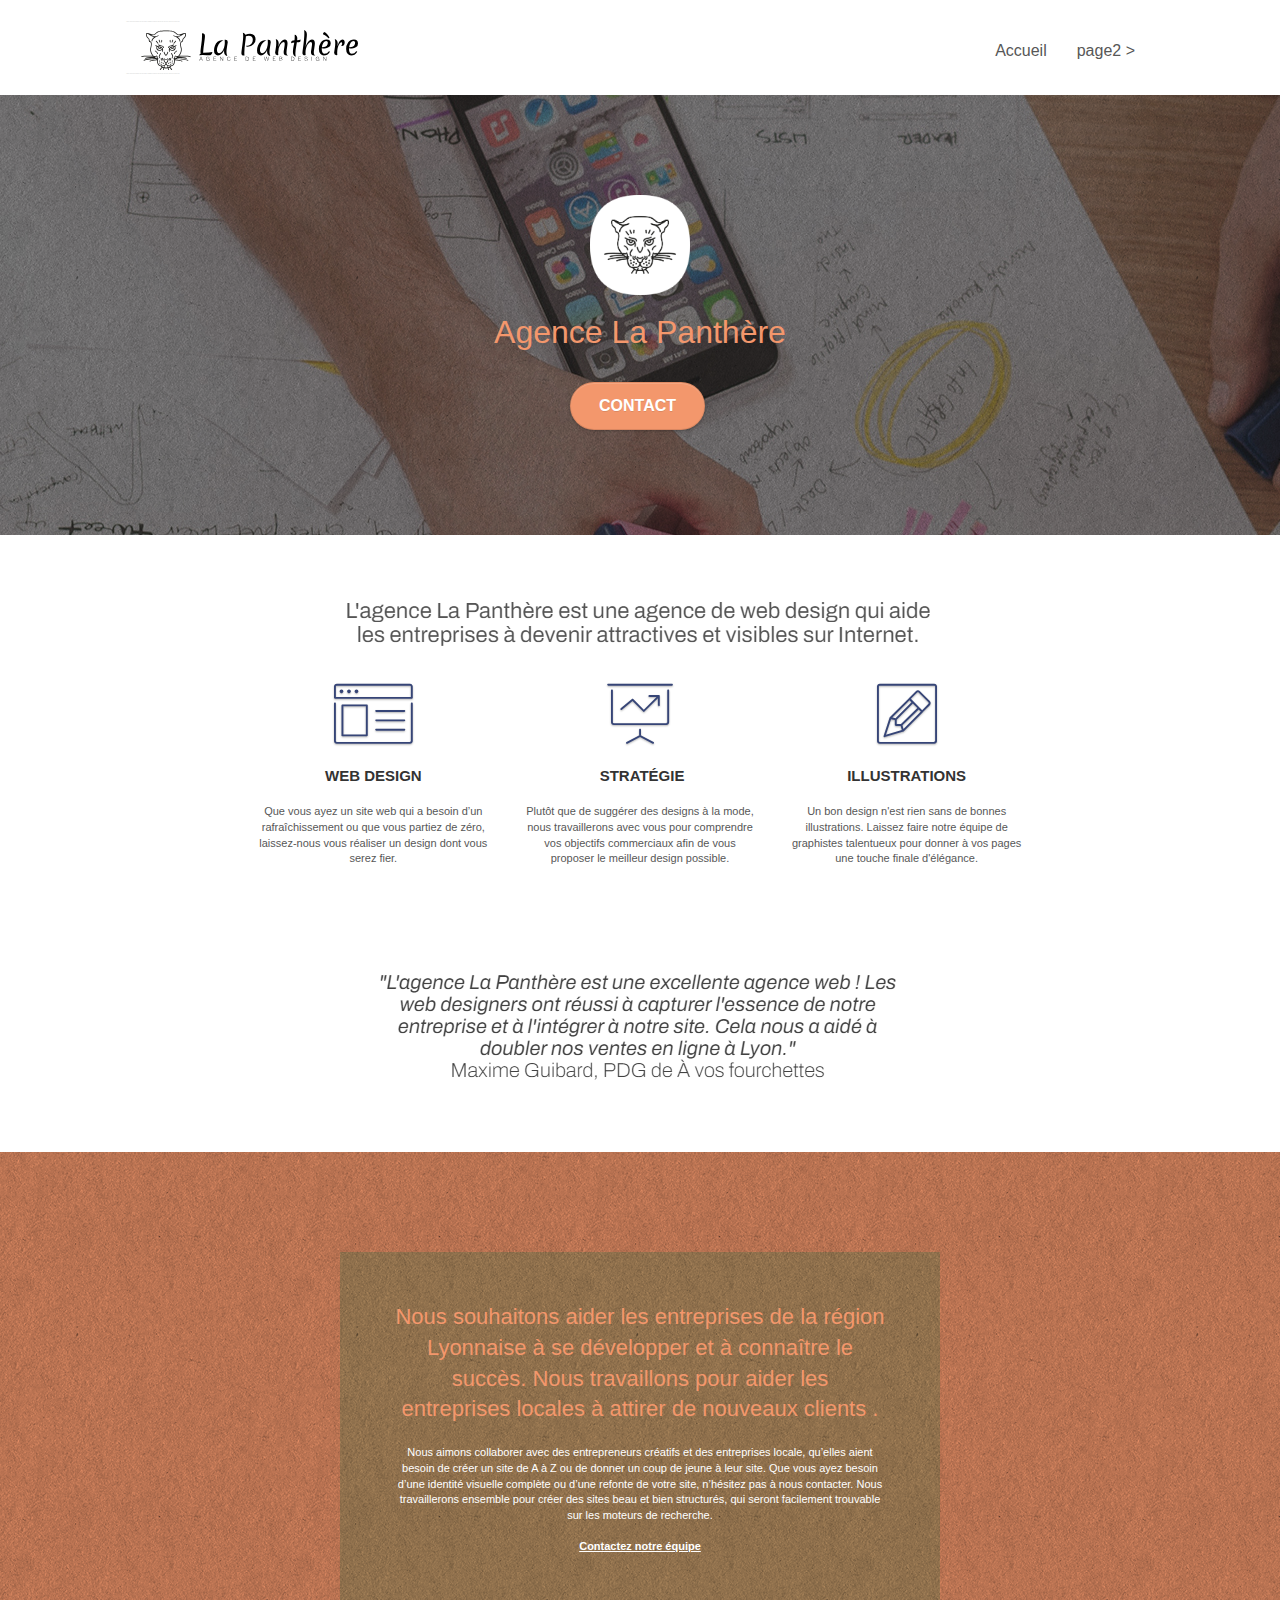
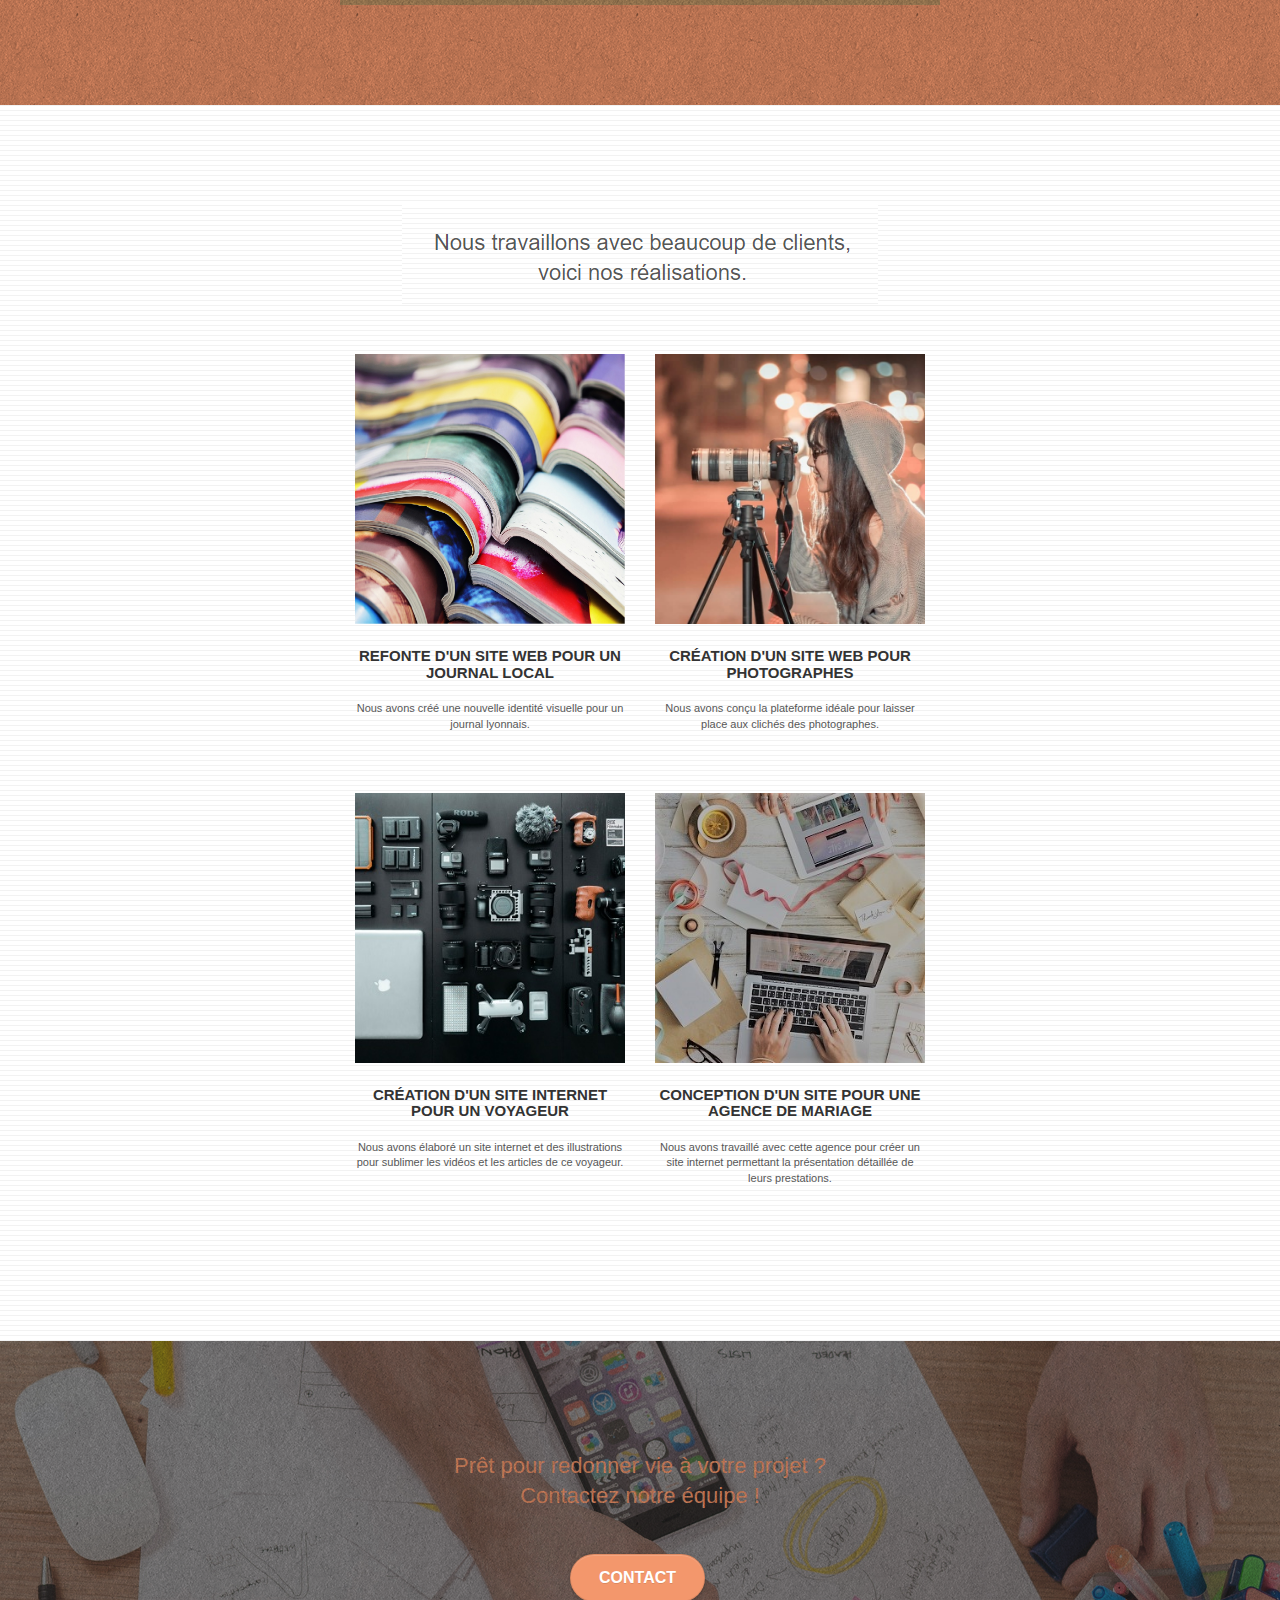
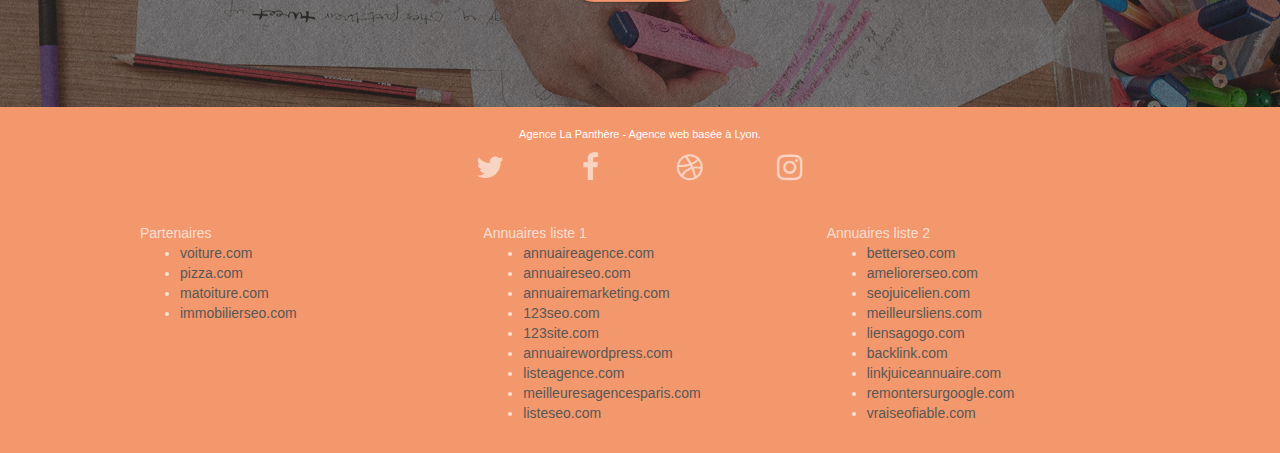
==== index.html @ 620fded5 "added bootstrap linker address map" ====
<!DOCTYPE html>
<html lang="Default">
<head>
    <meta charset="utf-8">
    <meta name="keywords" content="seo, google, site web, site internet, agence design paris, agence design, agence design,agence design,agence design,agence design,agence design,agence design,agence design,agence design">
    <meta name="description" content="">
    <meta name="viewport" content="width=device-width, initial-scale=1.0, viewport-fit=cover">
    <link rel="shortcut icon" type="image/png" href="favicon.jpg">
    
	<link rel="stylesheet" type="text/css" href="./css/bootstrap.min.css">
	<link rel="stylesheet" type="text/css" href="style.css">
	<link rel="stylesheet" type="text/css" href="./css/font-awesome.css">
	<link rel="stylesheet" type="text/css" href="./css/et-line.css">
	
    
	<script src="./js/jquery-3.6.1.min.js"></script>
	<script src="./js/bootstrap.min.js"></script>
	<script src="./js/blocs.js"></script>
	<script src="./js/jquery.touchSwipe.js" defer></script>
	<script src="./js/gmaps.js"></script>

    <title>.</title>

    
<!-- Analytics -->
 
<!-- Analytics END -->
    
</head>
<body>
<!-- Principal conteneur -->
<div class="page-container">
    
<!-- bloc-0 -->
<div class="bloc bgc-white l-bloc " id="bloc-0">
	<div class="container bloc-sm">

		<nav class="navbar row">
			<div class="navbar-header">
				<div class="keywords" style="color:#cccccc;font-size:1px;">Agence web à paris, stratégie web, web design, illustrations, design de site web, site web, web, internet, site internet, site</div>
				<a class="navbar-brand" href="index.html"><img src="img/agence-la-panthere-monochrome.svg" alt="paris web design logo agence web meilleure agence" height="40" /></a>
				<div class="keywords" style="color:#cccccc;font-size:1px;">Agence web à paris, stratégie web, web design, illustrations, design de site web, site web, web, internet, site internet, site</div>
				<button id="nav-toggle" type="button" class="ui-navbar-toggle navbar-toggle" data-toggle="collapse" data-target=".navbar-1">
					<span class="sr-only">Toggle navigation</span><span class="icon-bar"></span><span class="icon-bar"></span><span class="icon-bar"></span>
				</button>
			</div>
			<div class="collapse navbar-collapse navbar-1 special-dropdown-nav">
				<ul class="site-navigation nav navbar-nav">
					<li>
						<a href="index.html">Accueil</a>
					</li>
					<li>
					</li>
					<li>
						<a href="page2.html">page2 &gt;</a>
					</li>
				</ul>
			</div>
		</nav>
	</div>
</div>
<!-- bloc-0 END -->

<!-- bloc-1-presentation -->
<div class="bloc bgc-dark-slate-blue bg-banniere d-bloc bg-t-edge bloc-bg-texture texture-paper b-parallax" id="bloc-1-hero">
	<div class="container bloc-lg">
		<div class="row tight-width-whitespace">
			<div class="col-sm-12">
				<img src="img/logo.png" class="center-block image-resize-mode" width="100" alt="Agence La Panthère, agence web paris, création logo paris" />
				<h1 class="text-center hero-bloc-text tc-white ">
					Agence La Panthère
				</h1>
				<div class="text-center">
					<a href="page2.html" class="btn btn-lg btn-clean btn-rd cta-hero btn-atomic-tangerine" id="cta-hero">Contact</a>
				</div>
			</div>
		</div>
	</div>
</div>
<!-- bloc-1-presentation END -->

<!-- bloc-2-services -->
<div class="bloc bgc-white l-bloc" id="bloc-2-services">
	<div class="container bloc-md">
		<div class="row">
			<div class="col-sm-12 text-center">
				<img alt="agence web, agence web paris, web design paris, stratégie web" src="img/title.png" />
			</div>
		</div>
		<div class="row voffset-lg med-width-whitespace">
			<div class="col-sm-4">
				<div class="text-center">
					<span class="et-icon-browser sm-shadow icon-dark-slate-blue icons icon-lg"></span>
				</div>
				<h3 class="mg-md text-center">
					Web design
				</h3>
				<p class="text-center ">
					Que vous ayez un site web qui a besoin d&rsquo;un rafraîchissement ou que vous partiez de zéro, laissez-nous vous réaliser un design dont vous serez fier.
				</p>
			</div>
			<div class="col-sm-4">
				<div class="text-center">
					<span class="et-icon-presentation sm-shadow icon-dark-slate-blue icons icon-lg"></span>
				</div>
				<h3 class="mg-md text-center">
					&nbsp;Stratégie
				</h3>
				<p class="text-center ">
					Plutôt que de suggérer des designs à la mode, nous travaillerons avec vous pour comprendre vos objectifs commerciaux afin de vous proposer le meilleur design possible.<br>
				</p>
			</div>
			<div class="col-sm-4">
				<div class="text-center">
					<span class="et-icon-edit sm-shadow icon-dark-slate-blue icons icon-lg"></span>
				</div>
				<h3 class="mg-md text-center">
					Illustrations
				</h3>
				<p class="text-center ">
					Un bon design n'est rien sans de bonnes illustrations. Laissez faire notre équipe de graphistes talentueux pour donner à vos pages une touche finale d'élégance.
				</p>
			</div>
		</div>
		<div class="row voffset-lg voffset">
			<div class="col-xs-12 col-md-8 col-md-offset-2 text-center">
				<img alt="agence web, agence web paris, web design paris, stratégie web" src="img/citation.png" />

			</div>
		</div>
	</div>
</div>
<!-- bloc-2-services END -->

<!-- bloc-3-what-i-do -->
<div class="bloc tc-white bgc-atomic-tangerine bg-presentation d-bloc bloc-bg-texture texture-paper b-parallax" id="bloc-3-what-i-do">
	<div class="container bloc-lg">
		<div class="row tight-width-whitespace black-background">
			<div class="col-sm-12">
				<h2 class="mg-md text-center tc-white">
					Nous souhaitons aider les entreprises de la région Lyonnaise à se développer et à connaître le succès. Nous travaillons pour aider les entreprises locales à attirer de nouveaux clients .<br>
				</h2>
				<p class="text-center white">
					Nous aimons collaborer avec des entrepreneurs créatifs et des entreprises locale, qu’elles aient besoin de créer un site de A à Z ou de donner un coup de jeune à leur site. Que vous ayez besoin d’une identité visuelle complète ou d’une refonte de votre site, n’hésitez pas à nous contacter. Nous travaillerons ensemble pour créer des sites beau et bien structurés, qui seront facilement trouvable sur les moteurs de recherche. <br><br><a class="ltc-white bold-link" href="page2.html">Contactez notre équipe</a><br>
				</p>
			</div>
		</div>
	</div>
</div>
<!-- bloc-3-what-i-do END -->

<!-- bloc-4-portfolio -->
<div class="bloc bgc-white bg-lines-h2-bg bg-repeat l-bloc" id="bloc-4-portfolio">
	<div class="container bloc-lg">
		<div class="row">
			<div class="col-sm-12 text-center">
				<img alt="agence web, agence web paris, web design paris, stratégie web" src="img/title2.png" />
			</div>
		</div>
		<div class="row tight-width-whitespace portfolio-row">
			<div class="col-sm-6">
				<a href="#" data-lightbox="img/1.jpg" data-gallery-id="gallery-1" data-caption="Refonte d'un site web pour un journal local" data-frame="snapshot-lb"><img src="img/1.jpg" alt="paris web design logo agence web meilleure agence et refonte site web journal" class="img-responsive portfolio-thumb" /></a>
				<h3 class="mg-md text-center">
					Refonte d'un site web pour un journal local
				</h3>
				<p class="text-center">
					Nous avons créé une nouvelle identité visuelle pour un journal lyonnais.
				</p>
			</div>
			<div class="col-sm-6">
				<a href="#" data-lightbox="img/2.jpg" data-gallery-id="gallery-1" data-caption="Création d'un site web pour photographes" data-frame="snapshot-lb"><img src="img/2.jpg" class="img-responsive portfolio-thumb" alt="paris web design logo agence web meilleure agence, Création d'un site web pour photographes" /></a>
				<h3 class="mg-md text-center">
					Création d'un site web pour photographes
				</h3>
				<p class="text-center">
					Nous avons conçu la plateforme idéale pour laisser place aux clichés des photographes.
				</p>
			</div>
		</div>
		<div class="row tight-width-whitespace portfolio-row">
			<div class="col-sm-6">
				<a href="#" data-lightbox="img/3.bmp" data-gallery-id="gallery-1" data-caption="Création d'un site internet pour un voyageur" data-frame="snapshot-lb"><img src="img/3.bmp" class="img-responsive portfolio-thumb" alt="paris web design logo agence web meilleure agence, Création d'un site web pour voyageur"/></a>
				<h3 class="mg-md text-center">
					Création d'un site internet pour un voyageur
				</h3>
				<p class="text-center">
					Nous avons élaboré un site internet et des illustrations pour sublimer les vidéos et les articles de ce voyageur.
				</p>
			</div>
			<div class="col-sm-6">
				<a href="#" data-lightbox="img/4.bmp" data-gallery-id="gallery-1" data-caption="Conception d'un site pour une agence de mariage" data-frame="snapshot-lb"><img src="img/4.bmp" class="img-responsive portfolio-thumb" alt="paris web design logo agence web meilleure agence, Création d'un site web pour agence de mariage" /></a>
				<h3 class="mg-md text-center">
					Conception d'un site pour une agence de mariage
				</h3>
				<p class="text-center">
					Nous avons travaillé avec cette agence pour créer un site internet permettant la présentation détaillée de leurs prestations.
				</p>
			</div>
		</div>
	</div>
</div>
<!-- bloc-4-portfolio END -->

<!-- bloc-5-cta -->
<div class="bloc bgc-dark-slate-blue bg-banniere d-bloc bloc-bg-texture texture-paper" id="bloc-5-cta">
	<div class="container bloc-lg">
		<div class="row">
			<h2 class="mg-md text-center tc-white">
				Prêt pour redonner vie à votre projet ?<br>Contactez notre équipe !
			</h2>
			<div class="col-sm-12 text-center">
				<a href="page2.html" class="btn btn-atomic-tangerine btn-clean btn-rd btn-lg cta-hero">Contact</a>
			</div>
		</div>
	</div>
</div>
<!-- bloc-5-cta END -->

<!-- Footer - bloc-8 -->
<div class="bloc bgc-atomic-tangerine d-bloc" id="bloc-8">
	<div class="container bloc-sm">
		<div class="row">
			<div class="col-sm-12">
				<p class="text-center white">
					Agence La Panthère - Agence web basée à Lyon.<br>
				</p>
				<div class="row row-no-gutters social">
					<div class="col-sm-3">
						<div class="text-center">
							<a class="social" href="index.html"><span class="fa fa-twitter icon-md"></span></a>
						</div>
					</div>
					<div class="col-sm-3">
						<div class="text-center">
							<a class="social" href="index.html"><span class="fa fa-facebook icon-md"></span></a>
						</div>
					</div>
					<div class="col-sm-3">
						<div class="text-center">
							<a class="social" href="index.html"><span class="fa fa-dribbble icon-md"></span></a>
						</div>
					</div>
					<div class="col-sm-3">
						<div class="text-center">
							<a class="social" href="index.html"><span class="fa fa-instagram icon-md"></span></a>
						</div>
					</div>
					<div class="keywords" style="color:#F3976C;">Agence web à paris, stratégie web, web design, illustrations, design de site web, site web, web, internet, site internet, site</div>
				</div>
				<div class="row">
					<div class="col-sm-4">
						Partenaires
							<ul>
								<li><a href="voiture.com">voiture.com</a></li>
								<li><a href="pizza.com">pizza.com</a></li>
								<li><a href="matoiture.com">matoiture.com</a></li>
								<li><a href="immobilierseo.com">immobilierseo.com</a></li>
							</ul>		
					</div>
					<div class="col-sm-4">
						Annuaires liste 1
						<ul>
							<li><a href="annuaireagence.com">annuaireagence.com</a></li>
							<li><a href="annuaireseo.com">annuaireseo.com</a></li>
							<li><a href="annuairemarketing.com">annuairemarketing.com</a></li>
							<li><a href="123seoture.com">123seo.com</a></li>
							<li><a href="123site.com">123site.com</a></li>
							<li><a href="annuairewordpress.com">annuairewordpress.com</a></li>
							<li><a href="listeagence.com">listeagence.com</a></li>
							<li><a href="meilleuresagencesparis.com">meilleuresagencesparis.com</a></li>
							<li><a href="listeseo.com">listeseo.com</a></li>
						</ul>
					</div>
					<div class="col-sm-4">
						Annuaires liste 2
						<ul>
							<li><a href="betterseo.com">betterseo.com</a></li>
							<li><a href="ameliorerseo.com">ameliorerseo.com</a></li>
							<li><a href="seojuicelien.com">seojuicelien.com</a></li>
							<li><a href="meilleursliens.com">meilleursliens.com</a></li>
							<li><a href="liensagogo.com">liensagogo.com</a></li>
							<li><a href="backlink.com">backlink.com</a></li>
							<li><a href="linkjuiceannuaire.com">linkjuiceannuaire.com</a></li>
							<li><a href="remontersurgoogle.com">remontersurgoogle.com</a></li>
							<li><a href="vraiseofiable.com">vraiseofiable.com</a></li>
						</ul>
					</div>
				</div>
			</div>
		</div>
	</div>
</div>
<!-- Footer - bloc-8 END -->

</div>
<!-- Principal conteneur END -->
    

</body>
</html>
---- style.css ----
body {
    margin: 0;
    padding: 0;
    background: #FFF;
    overflow-x: hidden;
    -webkit-font-smoothing: antialiased;
    -moz-osx-font-smoothing: grayscale;
}

a,
button {
    transition: all .3s ease-in-out;
    outline: none!important;
}

a:hover {
    text-decoration: none;
    cursor: pointer;
}

#page-loading-blocs-notifaction {
    position: fixed;
    top: 0;
    bottom: 0;
    width: 100%;
    z-index: 100000;
    background: #FFFFFF url("img/pageload-spinner.gif") no-repeat center center;
}

.bloc {
    width: 100%;
    clear: both;
    background: 50% 50% no-repeat;
    padding: 0 50px;
    -webkit-background-size: cover;
    -moz-background-size: cover;
    -o-background-size: cover;
    background-size: cover;
    position: relative;
}

.bloc .container {
    padding-left: 0;
    padding-right: 0;
}

.bloc-lg {
    padding: 100px 50px;
}

.bloc-md {
    padding: 50px;
}

.bloc-sm {
    padding: 20px 50px;
}

.bg-center,
.bg-l-edge,
.bg-r-edge,
.bg-t-edge,
.bg-b-edge,
.bg-tl-edge,
.bg-bl-edge,
.bg-tr-edge,
.bg-br-edge,
.bg-repeat {
    -webkit-background-size: auto!important;
    -moz-background-size: auto!important;
    -o-background-size: auto!important;
    background-size: auto!important;
}

.bg-repeat {
    background: repeat;
}

.bg-t-edge {
    background: top no-repeat;
}

.bloc-bg-texture::before {
    content: "";
    background-size: 2px 2px;
    position: absolute;
    top: 0;
    bottom: 0;
    left: 0;
    right: 0;
}

.texture-paper::before {
    background: url("img/texture-paper.png");
    background-size: 280px 280px;
}

.b-parallax {
    background-attachment: fixed;
}

.d-bloc {
    color: rgba(255, 255, 255, .7);
}

.d-bloc button:hover {
    color: rgba(255, 255, 255, .9);
}

.d-bloc .icon-round,
.d-bloc .icon-square,
.d-bloc .icon-rounded,
.d-bloc .icon-semi-rounded-a,
.d-bloc .icon-semi-rounded-b {
    border-color: rgba(255, 255, 255, .9);
}

.d-bloc .divider-h span {
    border-color: rgba(255, 255, 255, .2);
}

.d-bloc .a-btn,
.d-bloc .navbar a,
.d-bloc .navbar-brand,
.d-bloc a .icon-sm,
.d-bloc a .icon-md,
.d-bloc a .icon-lg,
.d-bloc a .icon-xl,
.d-bloc h1 a,
.d-bloc h2 a,
.d-bloc h3 a,
.d-bloc h4 a,
.d-bloc h5 a,
.d-bloc h6 a,
.d-bloc p a {
    color: rgba(255, 255, 255, .6);
}

.d-bloc .a-btn:hover,
.d-bloc .navbar a:hover,
.d-bloc .navbar-brand:hover,
.d-bloc a:hover .icon-sm,
.d-bloc a:hover .icon-md,
.d-bloc a:hover .icon-lg,
.d-bloc a:hover .icon-xl,
.d-bloc h1 a:hover,
.d-bloc h2 a:hover,
.d-bloc h3 a:hover,
.d-bloc h4 a:hover,
.d-bloc h5 a:hover,
.d-bloc h6 a:hover,
.d-bloc p a:hover {
    color: rgba(255, 255, 255, 1);
}

.d-bloc .navbar-toggle .icon-bar {
    background: rgba(255, 255, 255, 1);
}

.d-bloc .btn-wire,
.d-bloc .btn-wire:hover {
    color: rgba(255, 255, 255, 1);
    border-color: rgba(255, 255, 255, 1);
}

.d-bloc .panel {
    color: rgba(0, 0, 0, .5);
}

.d-bloc .panel button:hover {
    color: rgba(0, 0, 0, .7);
}

.d-bloc .panel icon {
    border-color: rgba(0, 0, 0, .7);
}

.d-bloc .panel .divider-h span {
    border-color: rgba(0, 0, 0, .1);
}

.d-bloc .panel .a-btn {
    color: rgba(0, 0, 0, .6);
}

.d-bloc .panel .a-btn:hover {
    color: rgba(0, 0, 0, 1);
}

.d-bloc .panel .btn-wire,
.d-bloc .panel .btn-wire:hover {
    color: rgba(0, 0, 0, .7);
    border-color: rgba(0, 0, 0, .3);
}

.d-bloc .panel,
.l-bloc {
    color: rgba(0, 0, 0, .5);
}

.d-bloc .panel button:hover,
.l-bloc button:hover {
    color: rgba(0, 0, 0, .7);
}

.l-bloc .icon-round,
.l-bloc .icon-square,
.l-bloc .icon-rounded,
.l-bloc .icon-semi-rounded-a,
.l-bloc .icon-semi-rounded-b {
    border-color: rgba(0, 0, 0, .7);
}

.d-bloc .panel .divider-h span,
.l-bloc .divider-h span {
    border-color: rgba(0, 0, 0, .1);
}

.d-bloc .panel .a-btn,
.l-bloc .a-btn,
.l-bloc .navbar a,
.l-bloc .navbar-brand,
.l-bloc a .icon-sm,
.l-bloc a .icon-md,
.l-bloc a .icon-lg,
.l-bloc a .icon-xl,
.l-bloc h1 a,
.l-bloc h2 a,
.l-bloc h3 a,
.l-bloc h4 a,
.l-bloc h5 a,
.l-bloc h6 a,
.l-bloc p a {
    color: rgba(0, 0, 0, .6);
}

.d-bloc .panel .a-btn:hover,
.l-bloc .a-btn:hover,
.l-bloc .navbar a:hover,
.l-bloc .navbar-brand:hover,
.l-bloc a:hover .icon-sm,
.l-bloc a:hover .icon-md,
.l-bloc a:hover .icon-lg,
.l-bloc a:hover .icon-xl,
.l-bloc h1 a:hover,
.l-bloc h2 a:hover,
.l-bloc h3 a:hover,
.l-bloc h4 a:hover,
.l-bloc h5 a:hover,
.l-bloc h6 a:hover,
.l-bloc p a:hover {
    color: rgba(0, 0, 0, 1);
}

.l-bloc .navbar-toggle .icon-bar {
    color: rgba(0, 0, 0, .6);
}

.d-bloc .panel .btn-wire,
.d-bloc .panel .btn-wire:hover,
.l-bloc .btn-wire,
.l-bloc .btn-wire:hover {
    color: rgba(0, 0, 0, .7);
    border-color: rgba(0, 0, 0, .3);
}

.voffset {
    margin-top: 30px;
}

.voffset-lg {
    margin-top: 80px;
}

.row-no-gutters {
    margin-right: 0;
    margin-left: 0;
}

.row.row-no-gutters > [class^="col-"],
.row.row-no-gutters > [class*=" col-"] {
    padding-right: 0;
    padding-left: 0;
}

#bloc-1-hero h1 {
    font-size: 32px;
}

.navbar {
    margin-bottom: 0;
    z-index: 1;
}

.navbar-brand {
    height: auto;
    padding: 3px 15px;
    font-size: 25px;
    font-weight: normal;
    font-weight: 600;
    line-height: 44px;
}

.navbar-brand img {
    max-height: 200px;
    margin: 0 5px 0 0;
    display: inline;
}

.navbar-brand img[src$=svg] {
    min-width: 100px;
}

.nav-center .navbar-brand img {
    margin: 0;
}

.navbar .nav {
    padding-top: 2px;
    margin-right: -16px;
    float: right;
    z-index: 1;
}

.nav > li {
    float: left;
    margin-top: 4px;
    font-size: 16px;
}

.navbar-nav .open .dropdown-menu > li > a {
    text-align: inherit;
}

.nav > li a:hover,
.nav > li a:focus {
    background: transparent;
}

.navbar-toggle {
    margin: 10px 10px 0 0;
    border: 0px;
}

.navbar-toggle:hover {
    background: transparent!important;
}

.navbar-toggle .icon-bar {
    background-color: rgba(0, 0, 0, .5);
    width: 26px;
}

.nav-invert .navbar .nav {
    float: left;
}

.nav-invert .navbar-header,
.nav-invert .navbar-brand {
    float: right;
    position: relative;
    z-index: 2;
}

@media (min-width: 768px) {
    .site-navigation {
        position: absolute;
        top: 50%;
        right: 20px;
        transform: translate(0, -50%);
        -webkit-transform: translateY(-50%);
    }
    .nav > li .dropdown-menu a,
    .nav > li .dropdown-menu a:hover {
        color: #484848;
    }
    .nav-invert .site-navigation {
        left: 0;
        right: 0;
    }
    .nav-center {
        text-align: center;
    }
    .nav-center .navbar-header {
        width: 100%;
    }
    .nav-center .navbar-header,
    .nav-center .navbar-brand,
    .nav-center .nav > li {
        float: none;
        display: inline-block;
    }
    .nav-center .site-navigation {
        position: relative;
        width: 100%;
        right: 0;
        margin-right: 0px;
        margin-top: 20px;
    }
    .nav-center.mini-nav .navbar-toggle {
        float: none;
        margin: 10px auto 0;
    }
}

.nav > li > .dropdown a {
    background: none!important;
    display: block;
    padding: 14px 15px;
}

nav .caret {
    margin: 0 5px;
}

.dropdown-menu .dropdown-menu {
    top: -8px;
    left: 100%;
}

.dropdown-menu .dropmenu-flow-right {
    top: 100%;
    left: 0;
    margin-left: -1px;
    border-top-left-radius: 0;
    border-top-right-radius: 0;
}

.dropdown-menu .dropdown span {
    border: 4px solid black;
    border-top-color: transparent;
    border-right-color: transparent;
    border-bottom-color: transparent;
    margin: 6px -5px 0 0!important;
    float: right;
}

.mg-md {
    margin-top: 10px;
    margin-bottom: 20px;
}

.mg-lg {
    margin-top: 10px;
    margin-bottom: 40px;
}

.btn {
    margin: 0 5px 5px 0;
}

.btn.pull-right {
    margin: 0 0 5px 5px;
}

.btn-d,
.btn-d:hover,
.btn-d:focus {
    color: #FFF;
    background: rgba(0, 0, 0, .3);
}

button {
    outline: none!important;
}

.btn-rd {
    border-radius: 40px;
}

.btn-clean {
    border: 1px solid rgba(0, 0, 0, .08);
    border-bottom-color: rgba(0, 0, 0, .1);
    text-shadow: 0 1px 0 rgba(0, 0, 1, .1);
    box-shadow: 0 1px 3px rgba(0, 0, 1, .25), inset 0 1px 0 0 rgba(255, 255, 255, .15);
}

.icon-md {
    font-size: 30px!important;
}

.icon-lg {
    font-size: 60px!important;
}

.sm-shadow {
    text-shadow: 0 1px 2px rgba(0, 0, 0, .3);
}

.panel-sq,
.panel-sq .panel-heading,
.panel-sq .panel-footer {
    border-radius: 0;
}

.panel-rd {
    border-radius: 30px;
}

.panel-rd .panel-heading {
    border-radius: 29px 29px 0 0;
}

.panel-rd .panel-footer {
    border-radius: 0 0 29px 29px;
}

.form-control {
    border-color: rgba(0, 0, 0, .1);
    box-shadow: none;
}

.scrollToTop {
    width: 40px;
    height: 40px;
    position: fixed;
    bottom: 20px;
    right: 20px;
    opacity: 0;
    z-index: 500;
    transition: all .3s ease-in-out;
}

.scrollToTop span {
    margin-top: 6px;
}

.showScrollTop {
    font-size: 14px;
    opacity: 1;
}

a[data-lightbox] {
    position: relative;
    display: block;
    text-align: center;
}

a[data-lightbox]:hover::before {
    content: "+";
    font-family: "HelveticaNeue-Light", "Helvetica Neue Light", "Helvetica Neue", Helvetica, Arial;
    font-size: 32px;
    width: 50px;
    height: 50px;
    margin-left: -25px;
    border-radius: 50%;
    background: rgba(0, 0, 0, .6);
    color: #FFF;
    font-weight: 100;
    z-index: 1;
    position: absolute;
    top: 50%;
    transform: translateY(-50%);
    -webkit-transform: translateY(-50%);
}

a[data-lightbox]:hover img {
    opacity: 0.6;
    -webkit-animation-fill-mode: none;
    animation-fill-mode: none;
}

#lightbox-modal {
    display: flex;
    align-items: center;
}

#lightbox-modal .modal-dialog {
    width: 90%;
    max-width: 900px;
    margin: 0 auto 0;
}

#lightbox-modal .modal-dialog img {
    max-height: 90vh;
    margin: 0 auto;
}

.lightbox-caption {
    padding: 20px;
    color: #FFF;
    background: rgba(0, 0, 0, .5);
    position: absolute;
    left: 15px;
    right: 15px;
    bottom: 5px;
}

.close-lightbox {
    color: #FFF;
    font-size: 30px;
    position: absolute;
    top: 20px;
    right: 20px;
    z-index: 20;
    background: rgba(0, 0, 0, .5);
    border: none;
    line-height: 30px;
    padding: 0 9px 5px;
    opacity: 0.3;
}

.close-lightbox:hover,
.next-lightbox:hover,
.prev-lightbox:hover {
    opacity: 1.0;
    color: #FFF;
}

.next-lightbox,
.prev-lightbox {
    font-size: 20px;
    color: rgba(255, 255, 255, .9);
    background: rgba(0, 0, 0, .5);
    transition: all .2s ease-in-out;
    position: absolute;
    top: 45%;
    z-index: 1;
    opacity: 0.4;
}

.next-lightbox {
    padding: 6px 8px 1px 13px;
    right: 25px;
}

.prev-lightbox {
    padding: 6px 13px 1px 10px;
    left: 25px;
}

.snapshot-lb .modal-body {
    padding-bottom: 45px;
}

.snapshot-lb .lightbox-caption {
    padding: 0;
    color: rgba(0, 0, 0, .5);
    background: none;
}

h1,
h2,
h3,
h4,
h5,
h6,
p,
label,
.btn,
a {
    font-family: "helvetica";
    font-weight: 400;
    color: #575757!important;
}

.container {
    max-width: 1000px;
}

.hero-bloc-text {
    font-size: 38px;
}

.hero-bloc-text-sub {
    font-size: 36px;
}

.statement-bloc-text {
    line-height: 26px;
    font-style: italic;
    font-size: 20px;
    text-align: center;
    font-weight: lighter;
    max-width: 520px;
    margin: auto auto auto auto;
}

p {
    font-size: 11px;
}

.tight-width-whitespace {
    max-width: 600px;
    margin: auto auto auto auto;
}

.h1 {
    font-size: 20px;
    font-family: "Open Sans";
}

.cta-hero {
    margin-top: 22px;
    color: #FFFFFF!important;
    text-transform: uppercase;
    padding: 12px 28px 12px 28px;
    font-size: 16px;
    font-weight: 700;
}

.social {
    max-width: 400px;
    margin: auto auto auto auto;
}

h2 {
    font-size: 22px;
    line-height: 1.4em;
}

h3 {
    font-size: 15px;
    text-transform: uppercase;
    font-weight: 700;
    color: #333333!important;
}

.med-width-whitespace {
    max-width: 800px;
    margin: auto auto auto auto;
    box-shadow: 0px 0px 0px #000000;
}

h1 {
    color: #333333!important;
}

h4 {
    color: #333333!important;
}

.icons {
    margin-bottom: 14px;
    margin-top: 24px;
}

.white {
    color: #FFFFFF!important;
}

.portfolio-thumb {
    margin-bottom: 24px;
}

.portfolio-row {
    margin-bottom: 44px;
    margin-top: 50px;
}

.avatar {
    box-shadow: 0px 4px 9px rgba(0, 0, 0, 0.3);
}

.black-background {
    background-color: rgba(165, 147, 99, 0.7);
    padding: 40px 40px 40px 40px;
}

.bold-link {
    font-weight: 900;
    text-decoration: underline!important;
}

.bgc-white {
    background-color: #FFFFFF;
}

.bgc-dark-slate-blue {
    background-color: #364577;
}

.bgc-atomic-tangerine {
    background-color: #F3976C;
}

.tc-white {
    color: #F3976C!important;
}

.btn-atomic-tangerine {
    background: #F3976C;
    color: #FFFFFF!important;
}

.btn-atomic-tangerine:hover {
    background: #c27956!important;
    color: #FFFFFF!important;
}

.ltc-white {
    color: #FFFFFF!important;
}

.ltc-white:hover {
    color: #cccccc!important;
}

.ltc-atomic-tangerine {
    color: #F3976C!important;
}

.ltc-atomic-tangerine:hover {
    color: #c27956!important;
}

.icon-dark-slate-blue {
    color: #364577!important;
    border-color: #364577!important;
}

.bg-dots-bg {
    background-image: url("img/dots-bg.png");
}

.bg-lines-h2-bg {
    background-image: url("img/lines-h2-bg.png");
}

.bg-banniere {
    background-image: url("img/agence-la-panthere.jpg");
}

.bg-presentation {
    background-image: url("img/image-de-presentation.bmp");
}

@media (max-width: 1024px) {
    .bloc {
        padding-left: 20px;
        padding-right: 20px;
    }
    .bloc.full-width-bloc,
    .bloc-tile-2.full-width-bloc .container,
    .bloc-tile-3.full-width-bloc .container,
    .bloc-tile-4.full-width-bloc .container {
        padding-left: 0;
        padding-right: 0;
    }
}

@media (max-width: 992px) and (min-width: 768px) {
    .navbar .nav {
        max-width: 80%
    }
    .nav-center.navbar .nav {
        max-width: 100%
    }
}

@media only screen and (min-device-width: 768px) and (max-device-width: 1024px) and (orientation: landscape) {
    .b-parallax {
        background-attachment: scroll;
    }
}

@media only screen and (min-device-width: 1024px) and (max-device-width: 1366px) and (-webkit-min-device-pixel-ratio: 1.5) {
    .b-parallax {
        background-attachment: scroll;
    }
}

@media (max-width: 991px) {
    .container {
        width: 100%;
    }
    .b-parallax {
        background-attachment: scroll;
    }
    .page-container,
    #hero-bloc {
        overflow-x: hidden;
        position: relative;
    }
    .bloc {
        padding-left: constant(safe-area-inset-left);
        padding-right: constant(safe-area-inset-right);
    }
    .bloc-group,
    .bloc-group .bloc {
        display: block;
        width: 100%;
    }
    .bloc-fill-screen .fill-bloc-top-edge,
    .bloc-fill-screen .fill-bloc-bottom-edge {
        padding: 0 20px;
        padding-left: constant(safe-area-inset-left);
        padding-right: constant(safe-area-inset-right);
    }
}

@media (max-width: 767px) {
    .page-container {
        overflow-x: hidden;
        position: relative;
    }
    h1,
    h2,
    h3,
    h4,
    h5,
    h6,
    p,
    #disqus_thread {
        padding-left: 10px!important;
        padding-right: 10px!important;
    }
    .b-parallax {
        background-attachment: scroll;
    }
    .navbar .nav {
        padding-top: 0;
        border-top: 1px solid rgba(0, 0, 0, .2);
        float: none!important;
    }
    .navbar.row {
        margin-left: 0;
        margin-right: 0;
    }
    .site-navigation {
        position: inherit;
        transform: none;
        -webkit-transform: none;
        -ms-transform: none;
    }
    .nav > li {
        margin-top: 0;
        border-bottom: 1px solid rgba(0, 0, 0, .1);
        background: rgba(0, 0, 0, .05);
        text-align: left;
        padding-left: 15px;
        width: 100%;
    }
    .nav > li:hover {
        background: rgba(0, 0, 0, .08);
    }
    .dropdown .dropdown a .caret {
        float: none;
        margin: 5px 0 0 10px!important;
        border: 4px solid black;
        border-bottom-color: transparent;
        border-right-color: transparent;
        border-left-color: transparent;
    }
    #hero-bloc .navbar .nav {
        background: rgba(0, 0, 0, .8);
    }
    #hero-bloc .navbar .nav a {
        color: rgba(255, 255, 255, .6);
    }
    .hero {
        padding: 50px 0;
    }
    .hero-nav {
        left: -1px;
        right: -1px;
    }
    .navbar-collapse {
        padding: 0;
        overflow-x: hidden;
        -webkit-box-shadow: none;
        box-shadow: none;
    }
    .navbar-brand img {
        max-height: 40px;
        width: auto;
    }
    .nav-invert .navbar-header {
        float: none;
        width: 100%;
    }
    .nav-invert .navbar-toggle {
        float: left;
        margin-left: 10px;
    }
    .bloc {
        padding-left: 0;
        padding-right: 0;
    }
    .bloc-xxl,
    .bloc-xl,
    .bloc-lg {
        padding: 40px 0;
    }
    .bloc-sm,
    .bloc-md {
        padding-left: 0;
        padding-right: 0;
    }
    .bloc-tile-2 .container,
    .bloc-tile-3 .container,
    .bloc-tile-4 .container,
    .bloc-fill-screen .fill-bloc-top-edge,
    .bloc-fill-screen .fill-bloc-bottom-edge {
        padding-left: 0;
        padding-right: 0;
    }
    .a-block {
        padding: 0 10px;
    }
    .btn-dwn {
        display: none;
    }
    .voffset {
        margin-top: 5px;
    }
    .voffset-md {
        margin-top: 20px;
    }
    .voffset-lg {
        margin-top: 30px;
    }
    form {
        padding: 5px;
    }
    .close-lightbox {
        display: inline-block;
    }
    .blocsapp-device-iphone5 {
        background-size: 216px 425px;
        padding-top: 60px;
        width: 216px;
        height: 425px;
    }
    .blocsapp-device-iphone5 img {
        width: 180px;
        height: 320px;
    }
}

@media (max-width: 400px) {
    .bloc {
        padding-left: 0;
        padding-right: 0;
    }
}

@media (max-width: 767px) {
    .bloc-mob-center-text {
        text-align: center;
    }
}
---- css/et-line.css ----
@font-face {
    font-family: et-line;
    src: url(../fonts/et-line.eot);
    src: url(../fonts/et-line.eot?#iefix) format('embedded-opentype'), url(../fonts/et-line.woff) format('woff'), url(../fonts/et-line.ttf) format('truetype'), url(../fonts/et-line.svg#et-line) format('svg');
    font-weight: 400;
    font-style: normal
}

.et-icon-adjustments,
.et-icon-alarmclock,
.et-icon-anchor,
.et-icon-aperture,
.et-icon-attachment,
.et-icon-bargraph,
.et-icon-basket,
.et-icon-beaker,
.et-icon-bike,
.et-icon-book-open,
.et-icon-briefcase,
.et-icon-browser,
.et-icon-calendar,
.et-icon-camera,
.et-icon-caution,
.et-icon-chat,
.et-icon-circle-compass,
.et-icon-clipboard,
.et-icon-clock,
.et-icon-cloud,
.et-icon-compass,
.et-icon-desktop,
.et-icon-dial,
.et-icon-document,
.et-icon-documents,
.et-icon-download,
.et-icon-dribbble,
.et-icon-edit,
.et-icon-envelope,
.et-icon-expand,
.et-icon-facebook,
.et-icon-flag,
.et-icon-focus,
.et-icon-gears,
.et-icon-genius,
.et-icon-gift,
.et-icon-global,
.et-icon-globe,
.et-icon-googleplus,
.et-icon-grid,
.et-icon-happy,
.et-icon-hazardous,
.et-icon-heart,
.et-icon-hotairballoon,
.et-icon-hourglass,
.et-icon-key,
.et-icon-laptop,
.et-icon-layers,
.et-icon-lifesaver,
.et-icon-lightbulb,
.et-icon-linegraph,
.et-icon-linkedin,
.et-icon-lock,
.et-icon-magnifying-glass,
.et-icon-map,
.et-icon-map-pin,
.et-icon-megaphone,
.et-icon-mic,
.et-icon-mobile,
.et-icon-newspaper,
.et-icon-notebook,
.et-icon-paintbrush,
.et-icon-paperclip,
.et-icon-pencil,
.et-icon-phone,
.et-icon-picture,
.et-icon-pictures,
.et-icon-piechart,
.et-icon-presentation,
.et-icon-pricetags,
.et-icon-printer,
.et-icon-profile-female,
.et-icon-profile-male,
.et-icon-puzzle,
.et-icon-quote,
.et-icon-recycle,
.et-icon-refresh,
.et-icon-ribbon,
.et-icon-rss,
.et-icon-sad,
.et-icon-scissors,
.et-icon-scope,
.et-icon-search,
.et-icon-shield,
.et-icon-speedometer,
.et-icon-strategy,
.et-icon-streetsign,
.et-icon-tablet,
.et-icon-target,
.et-icon-telescope,
.et-icon-toolbox,
.et-icon-tools,
.et-icon-tools-2,
.et-icon-trophy,
.et-icon-tumblr,
.et-icon-twitter,
.et-icon-upload,
.et-icon-video,
.et-icon-wallet,
.et-icon-wine {
    font-family: et-line;
    speak: none;
    font-style: normal;
    font-weight: 400;
    font-variant: normal;
    text-transform: none;
    line-height: 1;
    -webkit-font-smoothing: antialiased;
    -moz-osx-font-smoothing: grayscale;
    display: inline-block
}

.et-icon-mobile:before {
    content: "\e000"
}

.et-icon-laptop:before {
    content: "\e001"
}

.et-icon-desktop:before {
    content: "\e002"
}

.et-icon-tablet:before {
    content: "\e003"
}

.et-icon-phone:before {
    content: "\e004"
}

.et-icon-document:before {
    content: "\e005"
}

.et-icon-documents:before {
    content: "\e006"
}

.et-icon-search:before {
    content: "\e007"
}

.et-icon-clipboard:before {
    content: "\e008"
}

.et-icon-newspaper:before {
    content: "\e009"
}

.et-icon-notebook:before {
    content: "\e00a"
}

.et-icon-book-open:before {
    content: "\e00b"
}

.et-icon-browser:before {
    content: "\e00c"
}

.et-icon-calendar:before {
    content: "\e00d"
}

.et-icon-presentation:before {
    content: "\e00e"
}

.et-icon-picture:before {
    content: "\e00f"
}

.et-icon-pictures:before {
    content: "\e010"
}

.et-icon-video:before {
    content: "\e011"
}

.et-icon-camera:before {
    content: "\e012"
}

.et-icon-printer:before {
    content: "\e013"
}

.et-icon-toolbox:before {
    content: "\e014"
}

.et-icon-briefcase:before {
    content: "\e015"
}

.et-icon-wallet:before {
    content: "\e016"
}

.et-icon-gift:before {
    content: "\e017"
}

.et-icon-bargraph:before {
    content: "\e018"
}

.et-icon-grid:before {
    content: "\e019"
}

.et-icon-expand:before {
    content: "\e01a"
}

.et-icon-focus:before {
    content: "\e01b"
}

.et-icon-edit:before {
    content: "\e01c"
}

.et-icon-adjustments:before {
    content: "\e01d"
}

.et-icon-ribbon:before {
    content: "\e01e"
}

.et-icon-hourglass:before {
    content: "\e01f"
}

.et-icon-lock:before {
    content: "\e020"
}

.et-icon-megaphone:before {
    content: "\e021"
}

.et-icon-shield:before {
    content: "\e022"
}

.et-icon-trophy:before {
    content: "\e023"
}

.et-icon-flag:before {
    content: "\e024"
}

.et-icon-map:before {
    content: "\e025"
}

.et-icon-puzzle:before {
    content: "\e026"
}

.et-icon-basket:before {
    content: "\e027"
}

.et-icon-envelope:before {
    content: "\e028"
}

.et-icon-streetsign:before {
    content: "\e029"
}

.et-icon-telescope:before {
    content: "\e02a"
}

.et-icon-gears:before {
    content: "\e02b"
}

.et-icon-key:before {
    content: "\e02c"
}

.et-icon-paperclip:before {
    content: "\e02d"
}

.et-icon-attachment:before {
    content: "\e02e"
}

.et-icon-pricetags:before {
    content: "\e02f"
}

.et-icon-lightbulb:before {
    content: "\e030"
}

.et-icon-layers:before {
    content: "\e031"
}

.et-icon-pencil:before {
    content: "\e032"
}

.et-icon-tools:before {
    content: "\e033"
}

.et-icon-tools-2:before {
    content: "\e034"
}

.et-icon-scissors:before {
    content: "\e035"
}

.et-icon-paintbrush:before {
    content: "\e036"
}

.et-icon-magnifying-glass:before {
    content: "\e037"
}

.et-icon-circle-compass:before {
    content: "\e038"
}

.et-icon-linegraph:before {
    content: "\e039"
}

.et-icon-mic:before {
    content: "\e03a"
}

.et-icon-strategy:before {
    content: "\e03b"
}

.et-icon-beaker:before {
    content: "\e03c"
}

.et-icon-caution:before {
    content: "\e03d"
}

.et-icon-recycle:before {
    content: "\e03e"
}

.et-icon-anchor:before {
    content: "\e03f"
}

.et-icon-profile-male:before {
    content: "\e040"
}

.et-icon-profile-female:before {
    content: "\e041"
}

.et-icon-bike:before {
    content: "\e042"
}

.et-icon-wine:before {
    content: "\e043"
}

.et-icon-hotairballoon:before {
    content: "\e044"
}

.et-icon-globe:before {
    content: "\e045"
}

.et-icon-genius:before {
    content: "\e046"
}

.et-icon-map-pin:before {
    content: "\e047"
}

.et-icon-dial:before {
    content: "\e048"
}

.et-icon-chat:before {
    content: "\e049"
}

.et-icon-heart:before {
    content: "\e04a"
}

.et-icon-cloud:before {
    content: "\e04b"
}

.et-icon-upload:before {
    content: "\e04c"
}

.et-icon-download:before {
    content: "\e04d"
}

.et-icon-target:before {
    content: "\e04e"
}

.et-icon-hazardous:before {
    content: "\e04f"
}

.et-icon-piechart:before {
    content: "\e050"
}

.et-icon-speedometer:before {
    content: "\e051"
}

.et-icon-global:before {
    content: "\e052"
}

.et-icon-compass:before {
    content: "\e053"
}

.et-icon-lifesaver:before {
    content: "\e054"
}

.et-icon-clock:before {
    content: "\e055"
}

.et-icon-aperture:before {
    content: "\e056"
}

.et-icon-quote:before {
    content: "\e057"
}

.et-icon-scope:before {
    content: "\e058"
}

.et-icon-alarmclock:before {
    content: "\e059"
}

.et-icon-refresh:before {
    content: "\e05a"
}

.et-icon-happy:before {
    content: "\e05b"
}

.et-icon-sad:before {
    content: "\e05c"
}

.et-icon-facebook:before {
    content: "\e05d"
}

.et-icon-twitter:before {
    content: "\e05e"
}

.et-icon-googleplus:before {
    content: "\e05f"
}

.et-icon-rss:before {
    content: "\e060"
}

.et-icon-tumblr:before {
    content: "\e061"
}

.et-icon-linkedin:before {
    content: "\e062"
}

.et-icon-dribbble:before {
    content: "\e063"
}
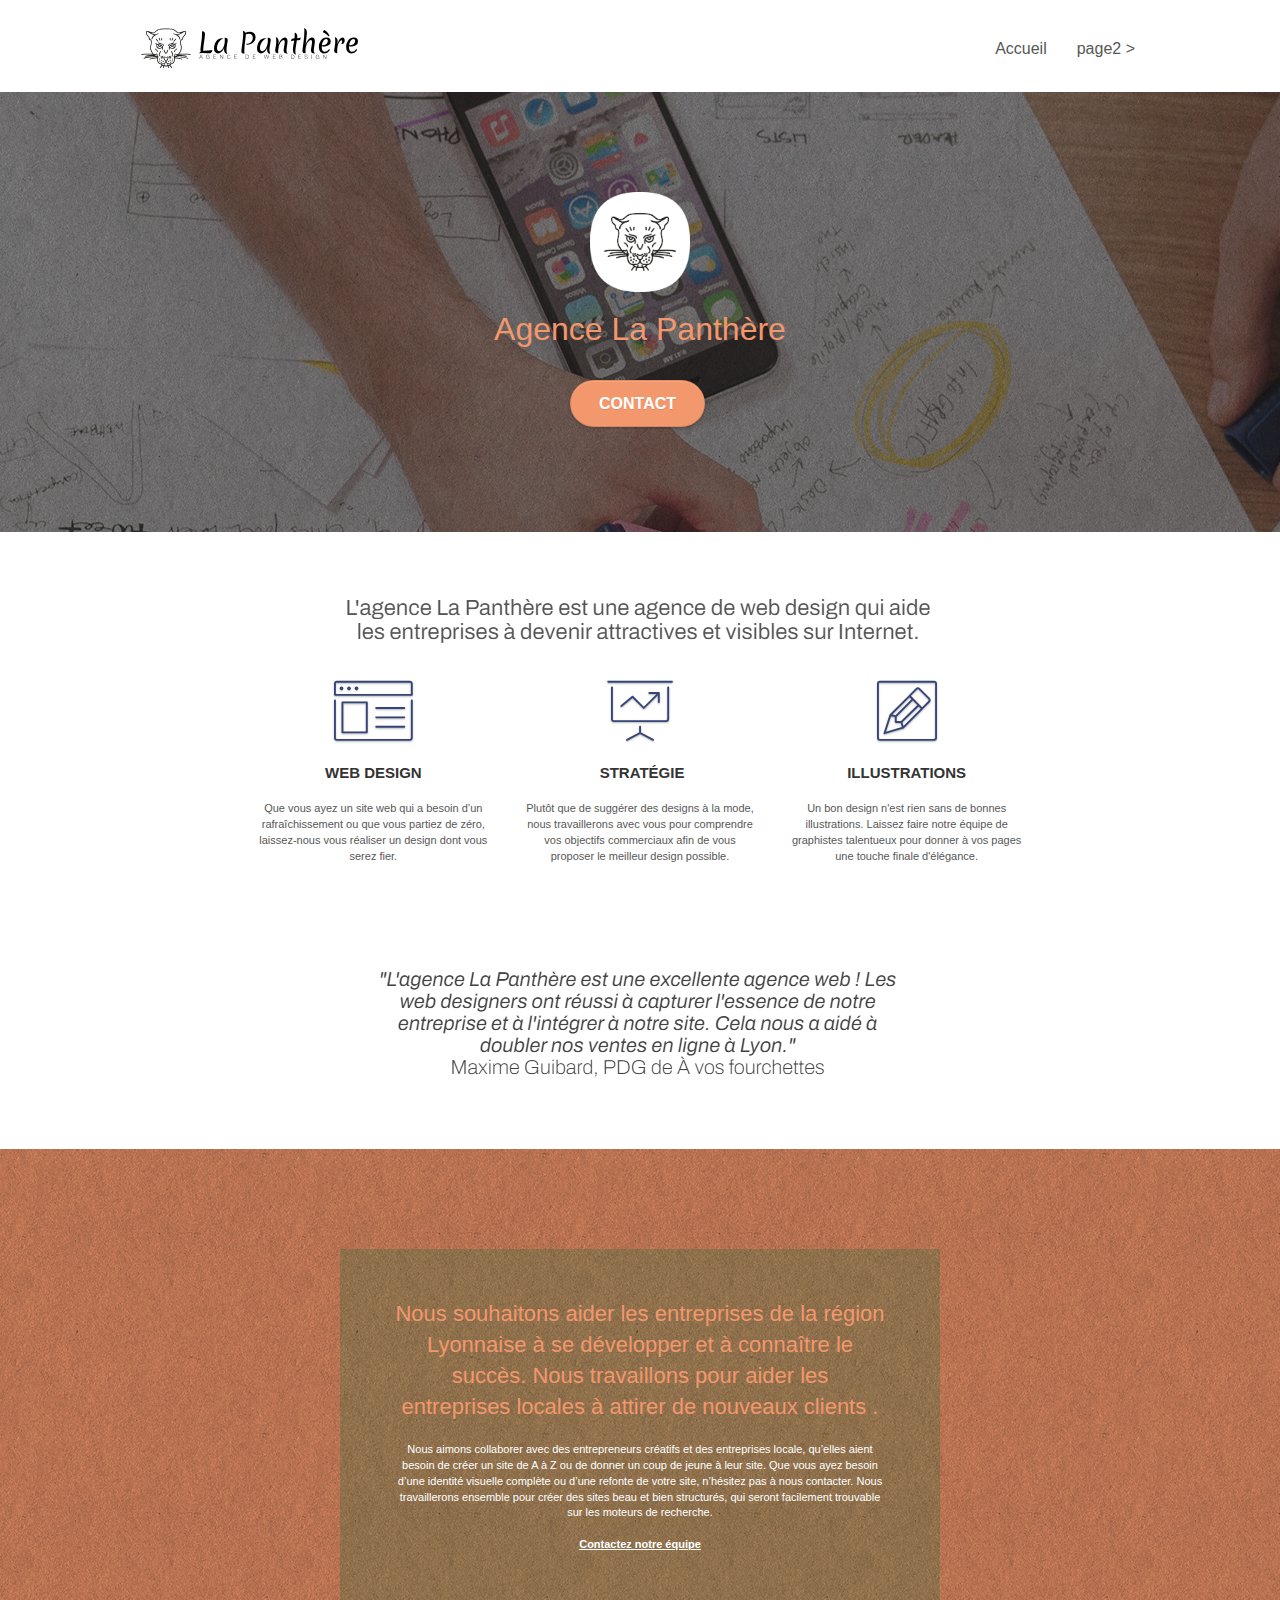
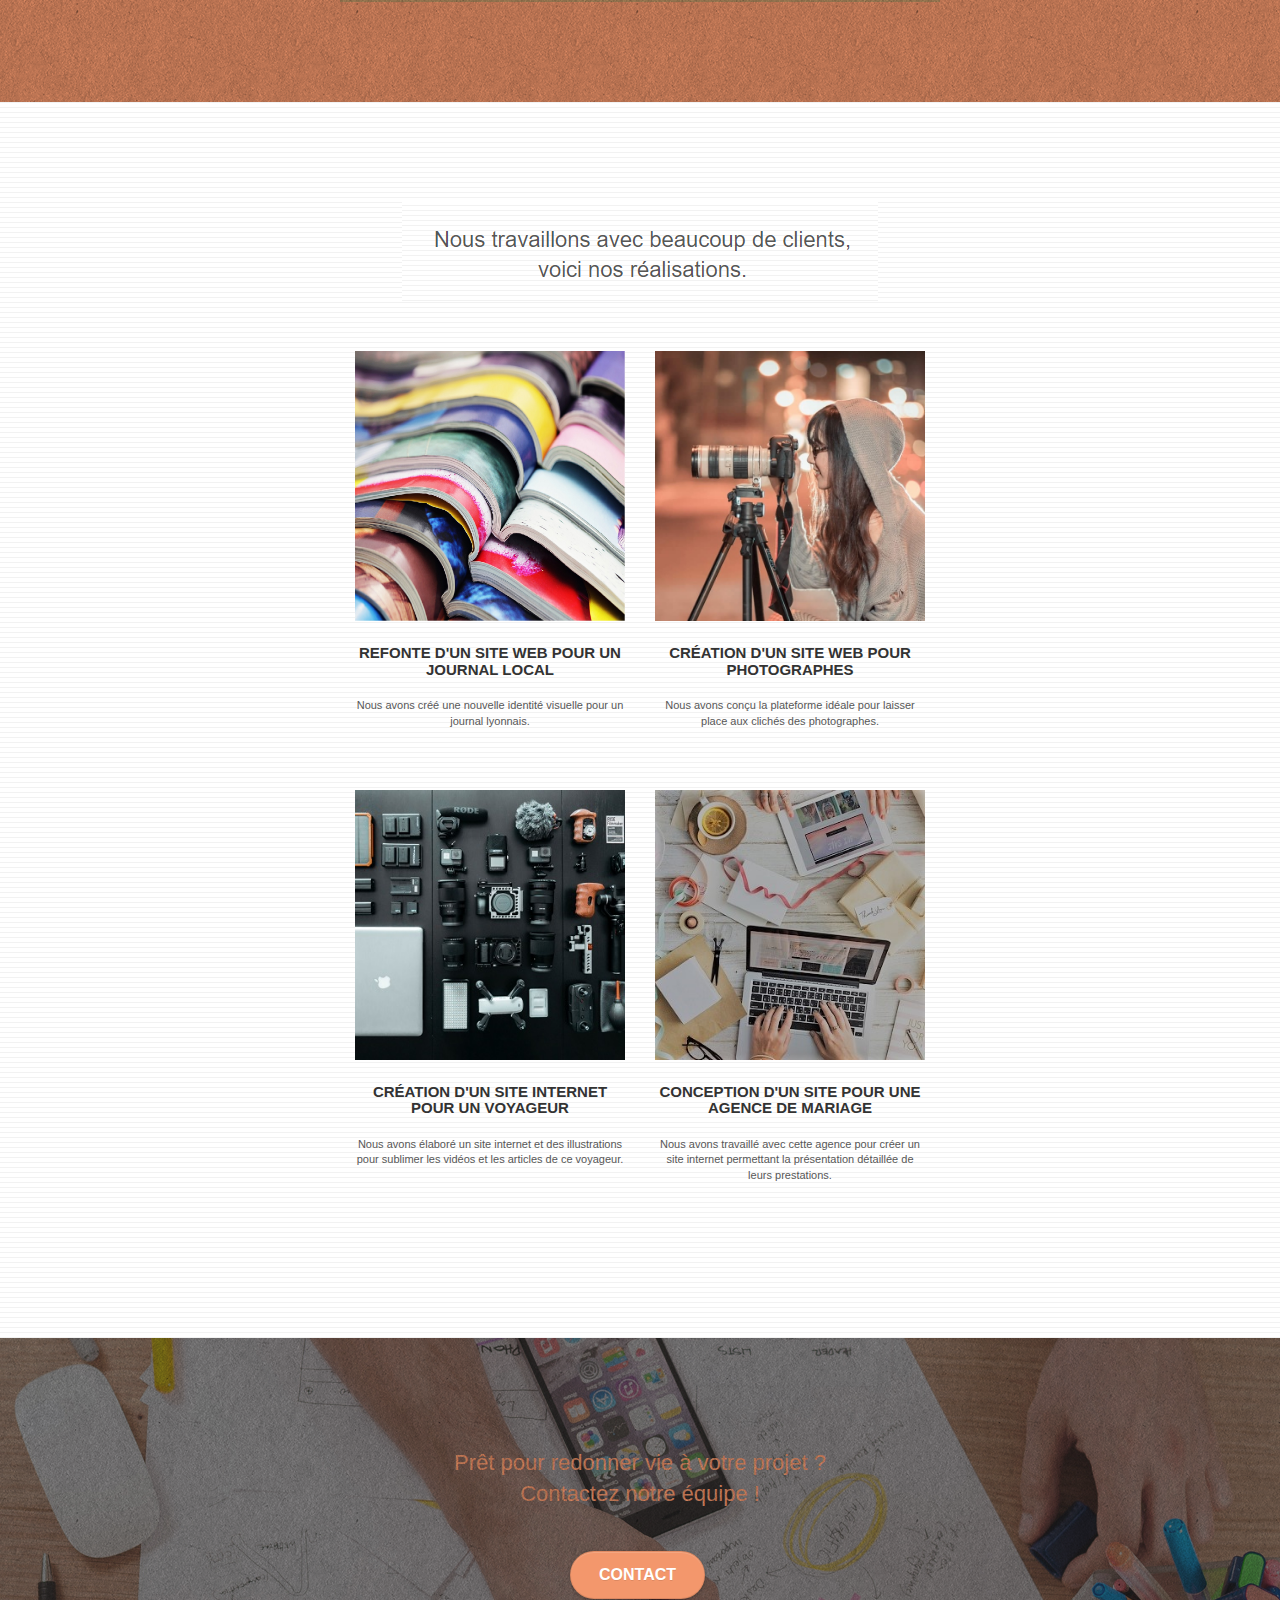
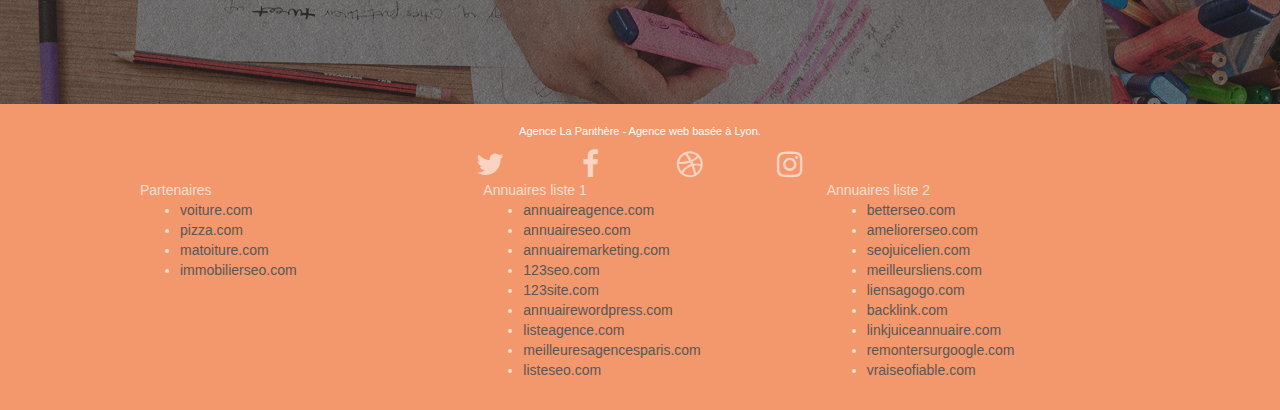
==== commit e89b122f: "added semantic tags in the HTML for betetr readability and removed every spamdexing attempt" ====
--- a/index.html
+++ b/index.html
@@ -1,9 +1,9 @@
 <!DOCTYPE html>
-<html lang="Default">
+<html lang="fr">
 <head>
     <meta charset="utf-8">
     <meta name="keywords" content="seo, google, site web, site internet, agence design paris, agence design, agence design,agence design,agence design,agence design,agence design,agence design,agence design,agence design">
-    <meta name="description" content="">
+    <meta name="description" content="La Panthère est une agence de web design basée à Lyon qui se focalise sur vos besoins avant tout afin de vous proposer les meilleurs designs possibles pour vos projets.">
     <meta name="viewport" content="width=device-width, initial-scale=1.0, viewport-fit=cover">
     <link rel="shortcut icon" type="image/png" href="favicon.jpg">
     
@@ -19,7 +19,7 @@
 	<script src="./js/jquery.touchSwipe.js" defer></script>
 	<script src="./js/gmaps.js"></script>
 
-    <title>.</title>
+    <title>La Panthère - Le web design lyonnais adapté à vos besoins</title>
 
     
 <!-- Analytics -->
@@ -29,270 +29,267 @@
 </head>
 <body>
 <!-- Principal conteneur -->
-<div class="page-container">
-    
-<!-- bloc-0 -->
-<div class="bloc bgc-white l-bloc " id="bloc-0">
-	<div class="container bloc-sm">
-
-		<nav class="navbar row">
-			<div class="navbar-header">
-				<div class="keywords" style="color:#cccccc;font-size:1px;">Agence web à paris, stratégie web, web design, illustrations, design de site web, site web, web, internet, site internet, site</div>
-				<a class="navbar-brand" href="index.html"><img src="img/agence-la-panthere-monochrome.svg" alt="paris web design logo agence web meilleure agence" height="40" /></a>
-				<div class="keywords" style="color:#cccccc;font-size:1px;">Agence web à paris, stratégie web, web design, illustrations, design de site web, site web, web, internet, site internet, site</div>
-				<button id="nav-toggle" type="button" class="ui-navbar-toggle navbar-toggle" data-toggle="collapse" data-target=".navbar-1">
-					<span class="sr-only">Toggle navigation</span><span class="icon-bar"></span><span class="icon-bar"></span><span class="icon-bar"></span>
-				</button>
-			</div>
-			<div class="collapse navbar-collapse navbar-1 special-dropdown-nav">
-				<ul class="site-navigation nav navbar-nav">
-					<li>
-						<a href="index.html">Accueil</a>
-					</li>
-					<li>
-					</li>
-					<li>
-						<a href="page2.html">page2 &gt;</a>
-					</li>
-				</ul>
-			</div>
-		</nav>
-	</div>
-</div>
-<!-- bloc-0 END -->
-
-<!-- bloc-1-presentation -->
-<div class="bloc bgc-dark-slate-blue bg-banniere d-bloc bg-t-edge bloc-bg-texture texture-paper b-parallax" id="bloc-1-hero">
-	<div class="container bloc-lg">
-		<div class="row tight-width-whitespace">
-			<div class="col-sm-12">
-				<img src="img/logo.png" class="center-block image-resize-mode" width="100" alt="Agence La Panthère, agence web paris, création logo paris" />
-				<h1 class="text-center hero-bloc-text tc-white ">
-					Agence La Panthère
-				</h1>
-				<div class="text-center">
-					<a href="page2.html" class="btn btn-lg btn-clean btn-rd cta-hero btn-atomic-tangerine" id="cta-hero">Contact</a>
-				</div>
-			</div>
-		</div>
-	</div>
-</div>
-<!-- bloc-1-presentation END -->
-
-<!-- bloc-2-services -->
-<div class="bloc bgc-white l-bloc" id="bloc-2-services">
-	<div class="container bloc-md">
-		<div class="row">
-			<div class="col-sm-12 text-center">
-				<img alt="agence web, agence web paris, web design paris, stratégie web" src="img/title.png" />
-			</div>
-		</div>
-		<div class="row voffset-lg med-width-whitespace">
-			<div class="col-sm-4">
-				<div class="text-center">
-					<span class="et-icon-browser sm-shadow icon-dark-slate-blue icons icon-lg"></span>
-				</div>
-				<h3 class="mg-md text-center">
-					Web design
-				</h3>
-				<p class="text-center ">
-					Que vous ayez un site web qui a besoin d&rsquo;un rafraîchissement ou que vous partiez de zéro, laissez-nous vous réaliser un design dont vous serez fier.
-				</p>
-			</div>
-			<div class="col-sm-4">
-				<div class="text-center">
-					<span class="et-icon-presentation sm-shadow icon-dark-slate-blue icons icon-lg"></span>
-				</div>
-				<h3 class="mg-md text-center">
-					&nbsp;Stratégie
-				</h3>
-				<p class="text-center ">
-					Plutôt que de suggérer des designs à la mode, nous travaillerons avec vous pour comprendre vos objectifs commerciaux afin de vous proposer le meilleur design possible.<br>
-				</p>
-			</div>
-			<div class="col-sm-4">
-				<div class="text-center">
-					<span class="et-icon-edit sm-shadow icon-dark-slate-blue icons icon-lg"></span>
-				</div>
-				<h3 class="mg-md text-center">
-					Illustrations
-				</h3>
-				<p class="text-center ">
-					Un bon design n'est rien sans de bonnes illustrations. Laissez faire notre équipe de graphistes talentueux pour donner à vos pages une touche finale d'élégance.
-				</p>
-			</div>
-		</div>
-		<div class="row voffset-lg voffset">
-			<div class="col-xs-12 col-md-8 col-md-offset-2 text-center">
-				<img alt="agence web, agence web paris, web design paris, stratégie web" src="img/citation.png" />
-
-			</div>
-		</div>
-	</div>
-</div>
-<!-- bloc-2-services END -->
-
-<!-- bloc-3-what-i-do -->
-<div class="bloc tc-white bgc-atomic-tangerine bg-presentation d-bloc bloc-bg-texture texture-paper b-parallax" id="bloc-3-what-i-do">
-	<div class="container bloc-lg">
-		<div class="row tight-width-whitespace black-background">
-			<div class="col-sm-12">
+<main class="page-container">
+		
+	<!-- bloc-0 -->
+	<header class="bloc bgc-white l-bloc " id="bloc-0">
+		<div class="container bloc-sm">
+
+			<nav class="navbar row">
+				<div class="navbar-header">
+					<a class="navbar-brand" href="index.html"><img src="img/agence-la-panthere-monochrome.svg" alt="paris web design logo agence web meilleure agence" height="40" /></a>
+					<button id="nav-toggle" type="button" class="ui-navbar-toggle navbar-toggle" data-toggle="collapse" data-target=".navbar-1">
+						<span class="sr-only">Toggle navigation</span><span class="icon-bar"></span><span class="icon-bar"></span><span class="icon-bar"></span>
+					</button>
+				</div>
+				<div class="collapse navbar-collapse navbar-1 special-dropdown-nav">
+					<ul class="site-navigation nav navbar-nav">
+						<li>
+							<a href="index.html">Accueil</a>
+						</li>
+						<li>
+						</li>
+						<li>
+							<a href="page2.html">page2 &gt;</a>
+						</li>
+					</ul>
+				</div>
+			</nav>
+		</div>
+	</header>
+	<!-- bloc-0 END -->
+
+	<!-- bloc-1-presentation -->
+	<section class="bloc bgc-dark-slate-blue bg-banniere d-bloc bg-t-edge bloc-bg-texture texture-paper b-parallax" id="bloc-1-hero">
+		<div class="container bloc-lg">
+			<div class="row tight-width-whitespace">
+				<div class="col-sm-12">
+					<img src="img/logo.png" class="center-block image-resize-mode" width="100" alt="Agence La Panthère, agence web paris, création logo paris" />
+					<h1 class="text-center hero-bloc-text tc-white ">
+						Agence La Panthère
+					</h1>
+					<div class="text-center">
+						<a href="page2.html" class="btn btn-lg btn-clean btn-rd cta-hero btn-atomic-tangerine" id="cta-hero">Contact</a>
+					</div>
+				</div>
+			</div>
+		</div>
+	</section>
+	<!-- bloc-1-presentation END -->
+
+	<!-- bloc-2-services -->
+	<section class="bloc bgc-white l-bloc" id="bloc-2-services">
+		<div class="container bloc-md">
+			<div class="row">
+				<div class="col-sm-12 text-center">
+					<img alt="agence web, agence web paris, web design paris, stratégie web" src="img/title.png" />
+				</div>
+			</div>
+			<div class="row voffset-lg med-width-whitespace">
+				<article class="col-sm-4">
+					<div class="text-center">
+						<span class="et-icon-browser sm-shadow icon-dark-slate-blue icons icon-lg"></span>
+					</div>
+					<h3 class="mg-md text-center">
+						Web design
+					</h3>
+					<p class="text-center ">
+						Que vous ayez un site web qui a besoin d&rsquo;un rafraîchissement ou que vous partiez de zéro, laissez-nous vous réaliser un design dont vous serez fier.
+					</p>
+				</article>
+				<article class="col-sm-4">
+					<div class="text-center">
+						<span class="et-icon-presentation sm-shadow icon-dark-slate-blue icons icon-lg"></span>
+					</div>
+					<h3 class="mg-md text-center">
+						&nbsp;Stratégie
+					</h3>
+					<p class="text-center ">
+						Plutôt que de suggérer des designs à la mode, nous travaillerons avec vous pour comprendre vos objectifs commerciaux afin de vous proposer le meilleur design possible.<br>
+					</p>
+				</article>
+				<article class="col-sm-4">
+					<div class="text-center">
+						<span class="et-icon-edit sm-shadow icon-dark-slate-blue icons icon-lg"></span>
+					</div>
+					<h3 class="mg-md text-center">
+						Illustrations
+					</h3>
+					<p class="text-center ">
+						Un bon design n'est rien sans de bonnes illustrations. Laissez faire notre équipe de graphistes talentueux pour donner à vos pages une touche finale d'élégance.
+					</p>
+				</article>
+			</div>
+			<div class="row voffset-lg voffset">
+				<div class="col-xs-12 col-md-8 col-md-offset-2 text-center">
+					<img alt="agence web, agence web paris, web design paris, stratégie web" src="img/citation.png" />
+
+				</div>
+			</div>
+		</div>
+	</section>
+	<!-- bloc-2-services END -->
+
+	<!-- bloc-3-what-i-do -->
+	<section class="bloc tc-white bgc-atomic-tangerine bg-presentation d-bloc bloc-bg-texture texture-paper b-parallax" id="bloc-3-what-i-do">
+		<div class="container bloc-lg">
+			<div class="row tight-width-whitespace black-background">
+				<div class="col-sm-12">
+					<h2 class="mg-md text-center tc-white">
+						Nous souhaitons aider les entreprises de la région Lyonnaise à se développer et à connaître le succès. Nous travaillons pour aider les entreprises locales à attirer de nouveaux clients .<br>
+					</h2>
+					<p class="text-center white">
+						Nous aimons collaborer avec des entrepreneurs créatifs et des entreprises locale, qu’elles aient besoin de créer un site de A à Z ou de donner un coup de jeune à leur site. Que vous ayez besoin d’une identité visuelle complète ou d’une refonte de votre site, n’hésitez pas à nous contacter. Nous travaillerons ensemble pour créer des sites beau et bien structurés, qui seront facilement trouvable sur les moteurs de recherche. <br><br><a class="ltc-white bold-link" href="page2.html">Contactez notre équipe</a><br>
+					</p>
+				</div>
+			</div>
+		</div>
+	</section>
+	<!-- bloc-3-what-i-do END -->
+
+	<!-- bloc-4-portfolio -->
+	<section class="bloc bgc-white bg-lines-h2-bg bg-repeat l-bloc" id="bloc-4-portfolio">
+		<div class="container bloc-lg">
+			<div class="row">
+				<div class="col-sm-12 text-center">
+					<img alt="agence web, agence web paris, web design paris, stratégie web" src="img/title2.png" />
+				</div>
+			</div>
+			<div class="row tight-width-whitespace portfolio-row">
+				<article class="col-sm-6">
+					<a href="#" data-lightbox="img/1.jpg" data-gallery-id="gallery-1" data-caption="Refonte d'un site web pour un journal local" data-frame="snapshot-lb"><img src="img/1.jpg" alt="paris web design logo agence web meilleure agence et refonte site web journal" class="img-responsive portfolio-thumb" /></a>
+					<h3 class="mg-md text-center">
+						Refonte d'un site web pour un journal local
+					</h3>
+					<p class="text-center">
+						Nous avons créé une nouvelle identité visuelle pour un journal lyonnais.
+					</p>
+				</article>
+				<article class="col-sm-6">
+					<a href="#" data-lightbox="img/2.jpg" data-gallery-id="gallery-1" data-caption="Création d'un site web pour photographes" data-frame="snapshot-lb"><img src="img/2.jpg" class="img-responsive portfolio-thumb" alt="paris web design logo agence web meilleure agence, Création d'un site web pour photographes" /></a>
+					<h3 class="mg-md text-center">
+						Création d'un site web pour photographes
+					</h3>
+					<p class="text-center">
+						Nous avons conçu la plateforme idéale pour laisser place aux clichés des photographes.
+					</p>
+				</article>
+			</div>
+			<div class="row tight-width-whitespace portfolio-row">
+				<article class="col-sm-6">
+					<a href="#" data-lightbox="img/3.bmp" data-gallery-id="gallery-1" data-caption="Création d'un site internet pour un voyageur" data-frame="snapshot-lb"><img src="img/3.bmp" class="img-responsive portfolio-thumb" alt="paris web design logo agence web meilleure agence, Création d'un site web pour voyageur"/></a>
+					<h3 class="mg-md text-center">
+						Création d'un site internet pour un voyageur
+					</h3>
+					<p class="text-center">
+						Nous avons élaboré un site internet et des illustrations pour sublimer les vidéos et les articles de ce voyageur.
+					</p>
+				</article>
+				<article class="col-sm-6">
+					<a href="#" data-lightbox="img/4.bmp" data-gallery-id="gallery-1" data-caption="Conception d'un site pour une agence de mariage" data-frame="snapshot-lb"><img src="img/4.bmp" class="img-responsive portfolio-thumb" alt="paris web design logo agence web meilleure agence, Création d'un site web pour agence de mariage" /></a>
+					<h3 class="mg-md text-center">
+						Conception d'un site pour une agence de mariage
+					</h3>
+					<p class="text-center">
+						Nous avons travaillé avec cette agence pour créer un site internet permettant la présentation détaillée de leurs prestations.
+					</p>
+				</article>
+			</div>
+		</div>
+	</section>
+	<!-- bloc-4-portfolio END -->
+
+	<!-- bloc-5-cta -->
+	<section class="bloc bgc-dark-slate-blue bg-banniere d-bloc bloc-bg-texture texture-paper" id="bloc-5-cta">
+		<div class="container bloc-lg">
+			<div class="row">
 				<h2 class="mg-md text-center tc-white">
-					Nous souhaitons aider les entreprises de la région Lyonnaise à se développer et à connaître le succès. Nous travaillons pour aider les entreprises locales à attirer de nouveaux clients .<br>
+					Prêt pour redonner vie à votre projet ?<br>Contactez notre équipe !
 				</h2>
-				<p class="text-center white">
-					Nous aimons collaborer avec des entrepreneurs créatifs et des entreprises locale, qu’elles aient besoin de créer un site de A à Z ou de donner un coup de jeune à leur site. Que vous ayez besoin d’une identité visuelle complète ou d’une refonte de votre site, n’hésitez pas à nous contacter. Nous travaillerons ensemble pour créer des sites beau et bien structurés, qui seront facilement trouvable sur les moteurs de recherche. <br><br><a class="ltc-white bold-link" href="page2.html">Contactez notre équipe</a><br>
-				</p>
-			</div>
-		</div>
-	</div>
-</div>
-<!-- bloc-3-what-i-do END -->
-
-<!-- bloc-4-portfolio -->
-<div class="bloc bgc-white bg-lines-h2-bg bg-repeat l-bloc" id="bloc-4-portfolio">
-	<div class="container bloc-lg">
-		<div class="row">
-			<div class="col-sm-12 text-center">
-				<img alt="agence web, agence web paris, web design paris, stratégie web" src="img/title2.png" />
-			</div>
-		</div>
-		<div class="row tight-width-whitespace portfolio-row">
-			<div class="col-sm-6">
-				<a href="#" data-lightbox="img/1.jpg" data-gallery-id="gallery-1" data-caption="Refonte d'un site web pour un journal local" data-frame="snapshot-lb"><img src="img/1.jpg" alt="paris web design logo agence web meilleure agence et refonte site web journal" class="img-responsive portfolio-thumb" /></a>
-				<h3 class="mg-md text-center">
-					Refonte d'un site web pour un journal local
-				</h3>
-				<p class="text-center">
-					Nous avons créé une nouvelle identité visuelle pour un journal lyonnais.
-				</p>
-			</div>
-			<div class="col-sm-6">
-				<a href="#" data-lightbox="img/2.jpg" data-gallery-id="gallery-1" data-caption="Création d'un site web pour photographes" data-frame="snapshot-lb"><img src="img/2.jpg" class="img-responsive portfolio-thumb" alt="paris web design logo agence web meilleure agence, Création d'un site web pour photographes" /></a>
-				<h3 class="mg-md text-center">
-					Création d'un site web pour photographes
-				</h3>
-				<p class="text-center">
-					Nous avons conçu la plateforme idéale pour laisser place aux clichés des photographes.
-				</p>
-			</div>
-		</div>
-		<div class="row tight-width-whitespace portfolio-row">
-			<div class="col-sm-6">
-				<a href="#" data-lightbox="img/3.bmp" data-gallery-id="gallery-1" data-caption="Création d'un site internet pour un voyageur" data-frame="snapshot-lb"><img src="img/3.bmp" class="img-responsive portfolio-thumb" alt="paris web design logo agence web meilleure agence, Création d'un site web pour voyageur"/></a>
-				<h3 class="mg-md text-center">
-					Création d'un site internet pour un voyageur
-				</h3>
-				<p class="text-center">
-					Nous avons élaboré un site internet et des illustrations pour sublimer les vidéos et les articles de ce voyageur.
-				</p>
-			</div>
-			<div class="col-sm-6">
-				<a href="#" data-lightbox="img/4.bmp" data-gallery-id="gallery-1" data-caption="Conception d'un site pour une agence de mariage" data-frame="snapshot-lb"><img src="img/4.bmp" class="img-responsive portfolio-thumb" alt="paris web design logo agence web meilleure agence, Création d'un site web pour agence de mariage" /></a>
-				<h3 class="mg-md text-center">
-					Conception d'un site pour une agence de mariage
-				</h3>
-				<p class="text-center">
-					Nous avons travaillé avec cette agence pour créer un site internet permettant la présentation détaillée de leurs prestations.
-				</p>
-			</div>
-		</div>
-	</div>
-</div>
-<!-- bloc-4-portfolio END -->
-
-<!-- bloc-5-cta -->
-<div class="bloc bgc-dark-slate-blue bg-banniere d-bloc bloc-bg-texture texture-paper" id="bloc-5-cta">
-	<div class="container bloc-lg">
-		<div class="row">
-			<h2 class="mg-md text-center tc-white">
-				Prêt pour redonner vie à votre projet ?<br>Contactez notre équipe !
-			</h2>
-			<div class="col-sm-12 text-center">
-				<a href="page2.html" class="btn btn-atomic-tangerine btn-clean btn-rd btn-lg cta-hero">Contact</a>
-			</div>
-		</div>
-	</div>
-</div>
-<!-- bloc-5-cta END -->
-
-<!-- Footer - bloc-8 -->
-<div class="bloc bgc-atomic-tangerine d-bloc" id="bloc-8">
-	<div class="container bloc-sm">
-		<div class="row">
-			<div class="col-sm-12">
-				<p class="text-center white">
-					Agence La Panthère - Agence web basée à Lyon.<br>
-				</p>
-				<div class="row row-no-gutters social">
-					<div class="col-sm-3">
-						<div class="text-center">
-							<a class="social" href="index.html"><span class="fa fa-twitter icon-md"></span></a>
-						</div>
-					</div>
-					<div class="col-sm-3">
-						<div class="text-center">
-							<a class="social" href="index.html"><span class="fa fa-facebook icon-md"></span></a>
-						</div>
-					</div>
-					<div class="col-sm-3">
-						<div class="text-center">
-							<a class="social" href="index.html"><span class="fa fa-dribbble icon-md"></span></a>
-						</div>
-					</div>
-					<div class="col-sm-3">
-						<div class="text-center">
-							<a class="social" href="index.html"><span class="fa fa-instagram icon-md"></span></a>
-						</div>
-					</div>
-					<div class="keywords" style="color:#F3976C;">Agence web à paris, stratégie web, web design, illustrations, design de site web, site web, web, internet, site internet, site</div>
-				</div>
-				<div class="row">
-					<div class="col-sm-4">
-						Partenaires
+				<div class="col-sm-12 text-center">
+					<a href="page2.html" class="btn btn-atomic-tangerine btn-clean btn-rd btn-lg cta-hero">Contact</a>
+				</div>
+			</div>
+		</div>
+	</section>
+	<!-- bloc-5-cta END -->
+
+	<!-- Footer - bloc-8 -->
+	<footer class="bloc bgc-atomic-tangerine d-bloc" id="bloc-8">
+		<div class="container bloc-sm">
+			<div class="row">
+				<div class="col-sm-12">
+					<p class="text-center white">
+						Agence La Panthère - Agence web basée à Lyon.<br>
+					</p>
+					<div class="row row-no-gutters social">
+						<div class="col-sm-3">
+							<div class="text-center">
+								<a class="social" href="index.html"><span class="fa fa-twitter icon-md"></span></a>
+							</div>
+						</div>
+						<div class="col-sm-3">
+							<div class="text-center">
+								<a class="social" href="index.html"><span class="fa fa-facebook icon-md"></span></a>
+							</div>
+						</div>
+						<div class="col-sm-3">
+							<div class="text-center">
+								<a class="social" href="index.html"><span class="fa fa-dribbble icon-md"></span></a>
+							</div>
+						</div>
+						<div class="col-sm-3">
+							<div class="text-center">
+								<a class="social" href="index.html"><span class="fa fa-instagram icon-md"></span></a>
+							</div>
+						</div>
+					</div>
+					<div class="row">
+						<div class="col-sm-4">
+							Partenaires
+								<ul>
+									<li><a href="voiture.com">voiture.com</a></li>
+									<li><a href="pizza.com">pizza.com</a></li>
+									<li><a href="matoiture.com">matoiture.com</a></li>
+									<li><a href="immobilierseo.com">immobilierseo.com</a></li>
+								</ul>		
+						</div>
+						<div class="col-sm-4">
+							Annuaires liste 1
 							<ul>
-								<li><a href="voiture.com">voiture.com</a></li>
-								<li><a href="pizza.com">pizza.com</a></li>
-								<li><a href="matoiture.com">matoiture.com</a></li>
-								<li><a href="immobilierseo.com">immobilierseo.com</a></li>
-							</ul>		
-					</div>
-					<div class="col-sm-4">
-						Annuaires liste 1
-						<ul>
-							<li><a href="annuaireagence.com">annuaireagence.com</a></li>
-							<li><a href="annuaireseo.com">annuaireseo.com</a></li>
-							<li><a href="annuairemarketing.com">annuairemarketing.com</a></li>
-							<li><a href="123seoture.com">123seo.com</a></li>
-							<li><a href="123site.com">123site.com</a></li>
-							<li><a href="annuairewordpress.com">annuairewordpress.com</a></li>
-							<li><a href="listeagence.com">listeagence.com</a></li>
-							<li><a href="meilleuresagencesparis.com">meilleuresagencesparis.com</a></li>
-							<li><a href="listeseo.com">listeseo.com</a></li>
-						</ul>
-					</div>
-					<div class="col-sm-4">
-						Annuaires liste 2
-						<ul>
-							<li><a href="betterseo.com">betterseo.com</a></li>
-							<li><a href="ameliorerseo.com">ameliorerseo.com</a></li>
-							<li><a href="seojuicelien.com">seojuicelien.com</a></li>
-							<li><a href="meilleursliens.com">meilleursliens.com</a></li>
-							<li><a href="liensagogo.com">liensagogo.com</a></li>
-							<li><a href="backlink.com">backlink.com</a></li>
-							<li><a href="linkjuiceannuaire.com">linkjuiceannuaire.com</a></li>
-							<li><a href="remontersurgoogle.com">remontersurgoogle.com</a></li>
-							<li><a href="vraiseofiable.com">vraiseofiable.com</a></li>
-						</ul>
-					</div>
-				</div>
-			</div>
-		</div>
-	</div>
-</div>
-<!-- Footer - bloc-8 END -->
-
-</div>
+								<li><a href="annuaireagence.com">annuaireagence.com</a></li>
+								<li><a href="annuaireseo.com">annuaireseo.com</a></li>
+								<li><a href="annuairemarketing.com">annuairemarketing.com</a></li>
+								<li><a href="123seoture.com">123seo.com</a></li>
+								<li><a href="123site.com">123site.com</a></li>
+								<li><a href="annuairewordpress.com">annuairewordpress.com</a></li>
+								<li><a href="listeagence.com">listeagence.com</a></li>
+								<li><a href="meilleuresagencesparis.com">meilleuresagencesparis.com</a></li>
+								<li><a href="listeseo.com">listeseo.com</a></li>
+							</ul>
+						</div>
+						<div class="col-sm-4">
+							Annuaires liste 2
+							<ul>
+								<li><a href="betterseo.com">betterseo.com</a></li>
+								<li><a href="ameliorerseo.com">ameliorerseo.com</a></li>
+								<li><a href="seojuicelien.com">seojuicelien.com</a></li>
+								<li><a href="meilleursliens.com">meilleursliens.com</a></li>
+								<li><a href="liensagogo.com">liensagogo.com</a></li>
+								<li><a href="backlink.com">backlink.com</a></li>
+								<li><a href="linkjuiceannuaire.com">linkjuiceannuaire.com</a></li>
+								<li><a href="remontersurgoogle.com">remontersurgoogle.com</a></li>
+								<li><a href="vraiseofiable.com">vraiseofiable.com</a></li>
+							</ul>
+						</div>
+					</div>
+				</div>
+			</div>
+		</div>
+	</footer>
+	<!-- Footer - bloc-8 END -->
+
+</main>
 <!-- Principal conteneur END -->
     
 
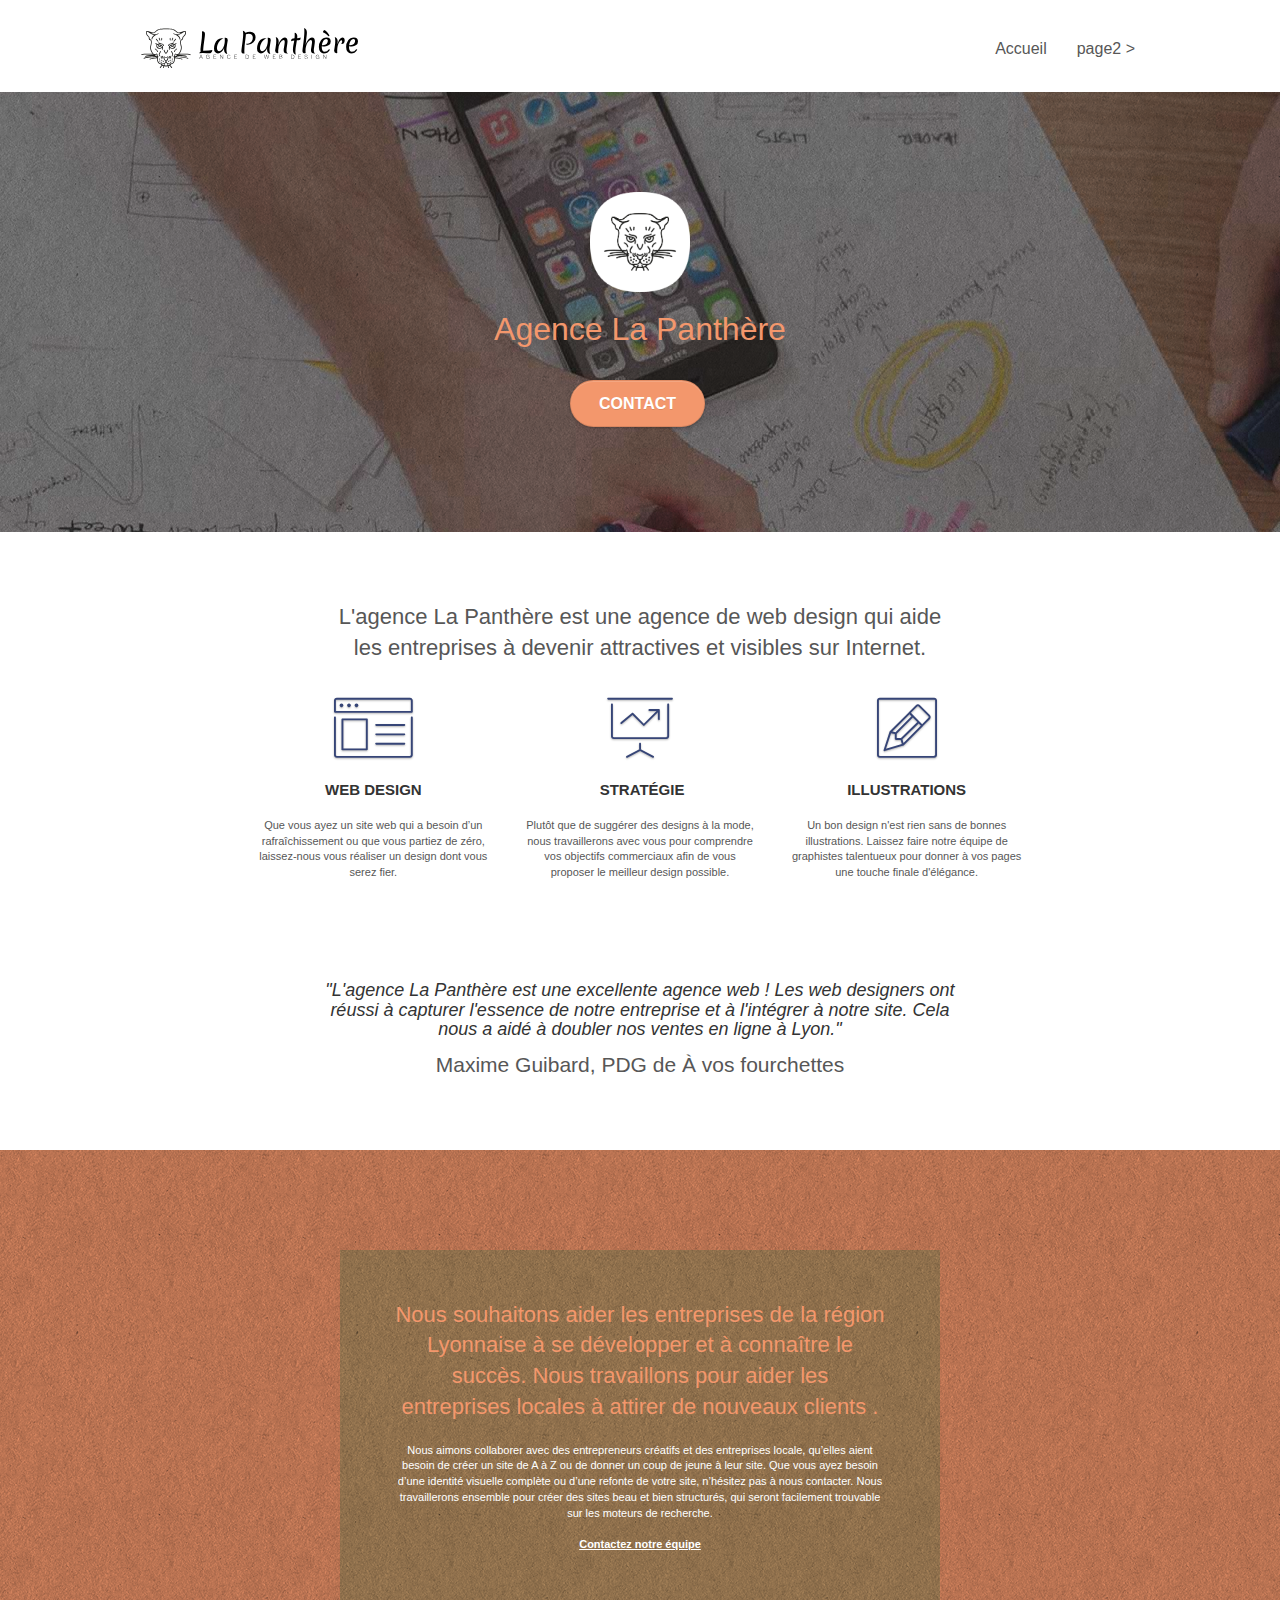
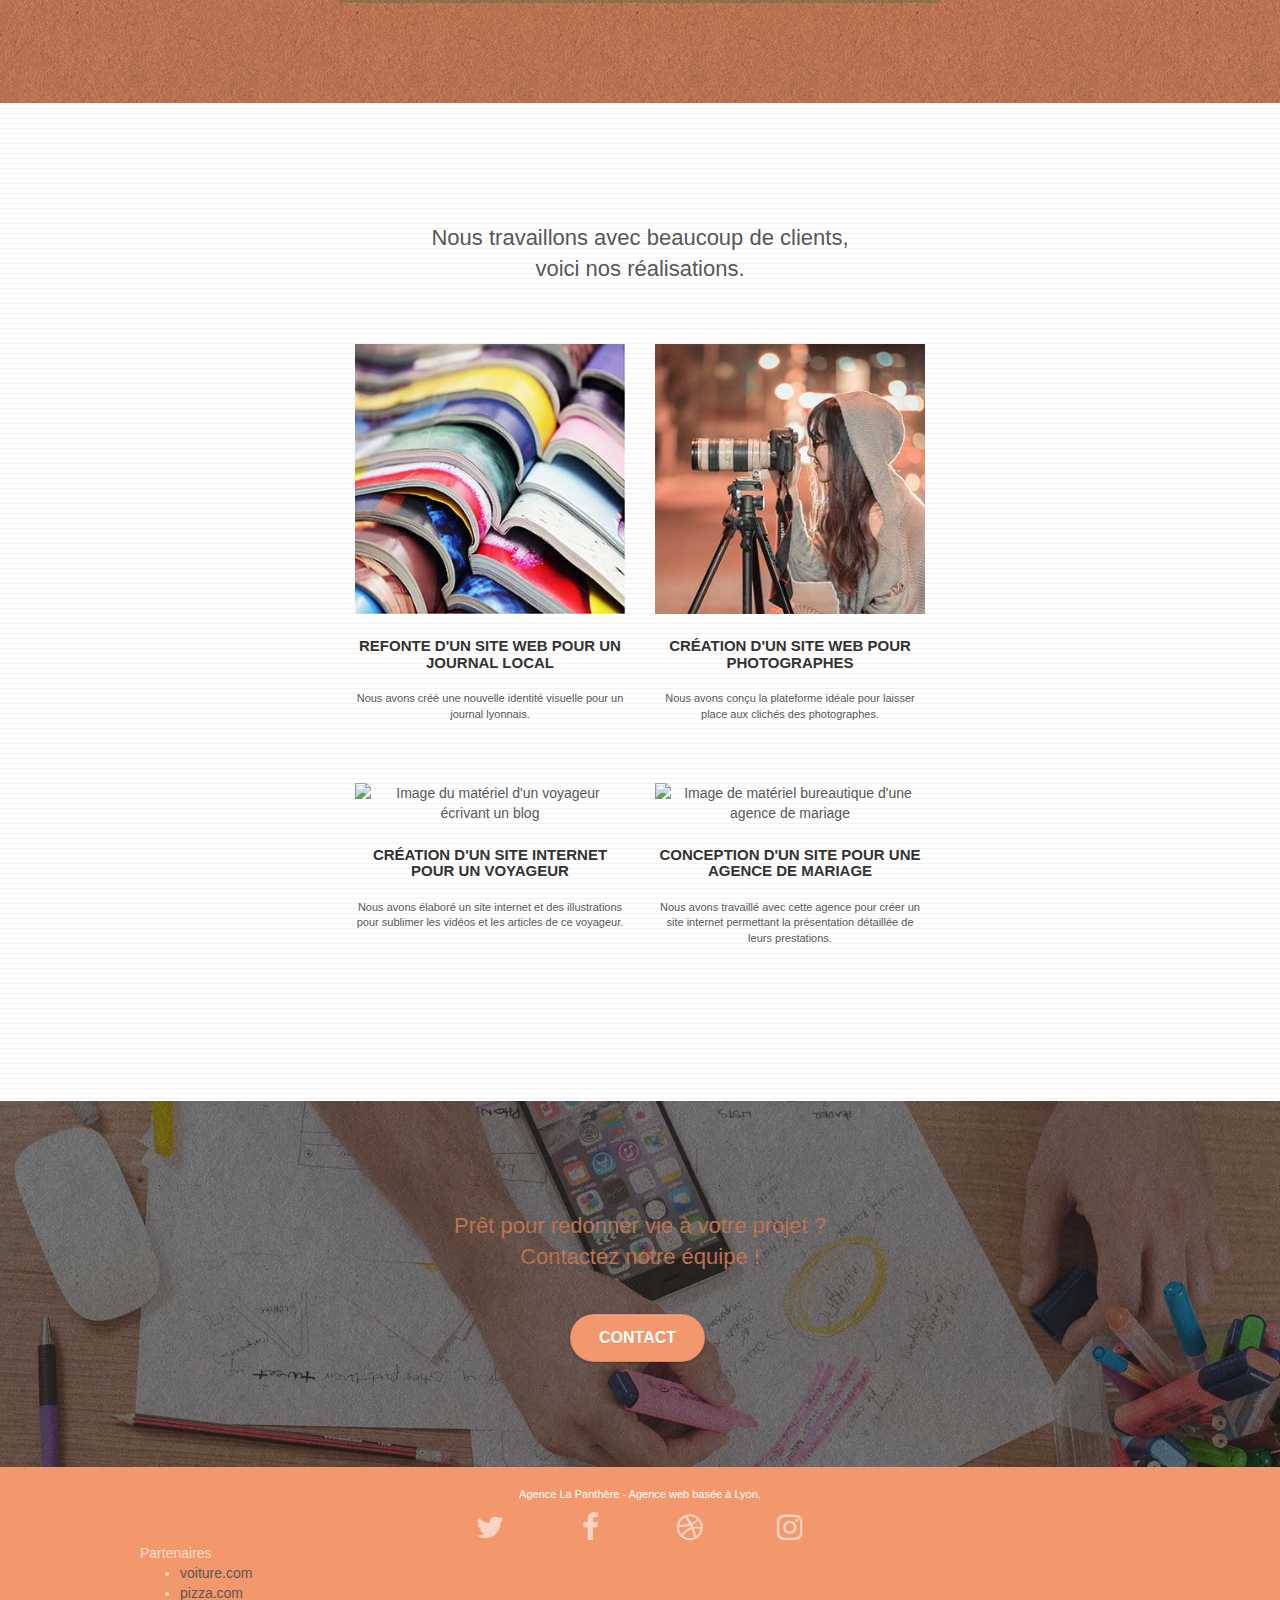
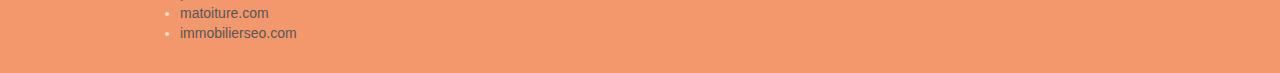
==== commit f526b550: "removed images of text and optimized image sizes" ====
--- a/index.html
+++ b/index.html
@@ -37,7 +37,7 @@
 
 			<nav class="navbar row">
 				<div class="navbar-header">
-					<a class="navbar-brand" href="index.html"><img src="img/agence-la-panthere-monochrome.svg" alt="paris web design logo agence web meilleure agence" height="40" /></a>
+					<a class="navbar-brand" href="index.html"><img src="img/agence-la-panthere-monochrome.svg" alt="Logo de l'Agence la Panthère, Agence de web design" height="40" /></a>
 					<button id="nav-toggle" type="button" class="ui-navbar-toggle navbar-toggle" data-toggle="collapse" data-target=".navbar-1">
 						<span class="sr-only">Toggle navigation</span><span class="icon-bar"></span><span class="icon-bar"></span><span class="icon-bar"></span>
 					</button>
@@ -64,7 +64,7 @@
 		<div class="container bloc-lg">
 			<div class="row tight-width-whitespace">
 				<div class="col-sm-12">
-					<img src="img/logo.png" class="center-block image-resize-mode" width="100" alt="Agence La Panthère, agence web paris, création logo paris" />
+					<img src="img/logo.png" class="center-block image-resize-mode" width="100" alt="Logo minimisé de l'Agence la Panthère" />
 					<h1 class="text-center hero-bloc-text tc-white ">
 						Agence La Panthère
 					</h1>
@@ -82,7 +82,7 @@
 		<div class="container bloc-md">
 			<div class="row">
 				<div class="col-sm-12 text-center">
-					<img alt="agence web, agence web paris, web design paris, stratégie web" src="img/title.png" />
+					<h2>L'agence La Panthère est une agence de web design qui aide<br>les entreprises à devenir attractives et visibles sur Internet.</h2>
 				</div>
 			</div>
 			<div class="row voffset-lg med-width-whitespace">
@@ -122,8 +122,8 @@
 			</div>
 			<div class="row voffset-lg voffset">
 				<div class="col-xs-12 col-md-8 col-md-offset-2 text-center">
-					<img alt="agence web, agence web paris, web design paris, stratégie web" src="img/citation.png" />
-
+					<h4><em>"L'agence La Panthère est une excellente agence web ! Les web designers ont réussi à capturer l'essence de notre entreprise et à l'intégrer à notre site. Cela nous a aidé à doubler nos ventes en ligne à Lyon."</em></h4>
+					<h5 class="lead">Maxime Guibard, PDG de À vos fourchettes</h5>
 				</div>
 			</div>
 		</div>
@@ -152,12 +152,12 @@
 		<div class="container bloc-lg">
 			<div class="row">
 				<div class="col-sm-12 text-center">
-					<img alt="agence web, agence web paris, web design paris, stratégie web" src="img/title2.png" />
+					<h2>Nous travaillons avec beaucoup de clients,<br>voici nos réalisations.</h2>
 				</div>
 			</div>
 			<div class="row tight-width-whitespace portfolio-row">
 				<article class="col-sm-6">
-					<a href="#" data-lightbox="img/1.jpg" data-gallery-id="gallery-1" data-caption="Refonte d'un site web pour un journal local" data-frame="snapshot-lb"><img src="img/1.jpg" alt="paris web design logo agence web meilleure agence et refonte site web journal" class="img-responsive portfolio-thumb" /></a>
+					<a href="#" data-lightbox="img/1.jpg" data-gallery-id="gallery-1" data-caption="Refonte d'un site web pour un journal local" data-frame="snapshot-lb"><img src="img/1.jpg" alt="Image de magazines empilés d'un journal Lyonnais" class="img-responsive portfolio-thumb" /></a>
 					<h3 class="mg-md text-center">
 						Refonte d'un site web pour un journal local
 					</h3>
@@ -166,7 +166,7 @@
 					</p>
 				</article>
 				<article class="col-sm-6">
-					<a href="#" data-lightbox="img/2.jpg" data-gallery-id="gallery-1" data-caption="Création d'un site web pour photographes" data-frame="snapshot-lb"><img src="img/2.jpg" class="img-responsive portfolio-thumb" alt="paris web design logo agence web meilleure agence, Création d'un site web pour photographes" /></a>
+					<a href="#" data-lightbox="img/2.jpg" data-gallery-id="gallery-1" data-caption="Création d'un site web pour photographes" data-frame="snapshot-lb"><img src="img/2.jpg" class="img-responsive portfolio-thumb" alt="Image d'une photographe regardant dans son appareil photo" /></a>
 					<h3 class="mg-md text-center">
 						Création d'un site web pour photographes
 					</h3>
@@ -177,7 +177,7 @@
 			</div>
 			<div class="row tight-width-whitespace portfolio-row">
 				<article class="col-sm-6">
-					<a href="#" data-lightbox="img/3.bmp" data-gallery-id="gallery-1" data-caption="Création d'un site internet pour un voyageur" data-frame="snapshot-lb"><img src="img/3.bmp" class="img-responsive portfolio-thumb" alt="paris web design logo agence web meilleure agence, Création d'un site web pour voyageur"/></a>
+					<a href="#" data-lightbox="img/3.jpg" data-gallery-id="gallery-1" data-caption="Création d'un site internet pour un voyageur" data-frame="snapshot-lb"><img src="img/3.bmp" class="img-responsive portfolio-thumb" alt="Image du matériel d'un voyageur écrivant un blog"/></a>
 					<h3 class="mg-md text-center">
 						Création d'un site internet pour un voyageur
 					</h3>
@@ -186,7 +186,7 @@
 					</p>
 				</article>
 				<article class="col-sm-6">
-					<a href="#" data-lightbox="img/4.bmp" data-gallery-id="gallery-1" data-caption="Conception d'un site pour une agence de mariage" data-frame="snapshot-lb"><img src="img/4.bmp" class="img-responsive portfolio-thumb" alt="paris web design logo agence web meilleure agence, Création d'un site web pour agence de mariage" /></a>
+					<a href="#" data-lightbox="img/4.jpg" data-gallery-id="gallery-1" data-caption="Conception d'un site pour une agence de mariage" data-frame="snapshot-lb"><img src="img/4.bmp" class="img-responsive portfolio-thumb" alt="Image de matériel bureautique d'une agence de mariage" /></a>
 					<h3 class="mg-md text-center">
 						Conception d'un site pour une agence de mariage
 					</h3>
@@ -254,34 +254,6 @@
 									<li><a href="immobilierseo.com">immobilierseo.com</a></li>
 								</ul>		
 						</div>
-						<div class="col-sm-4">
-							Annuaires liste 1
-							<ul>
-								<li><a href="annuaireagence.com">annuaireagence.com</a></li>
-								<li><a href="annuaireseo.com">annuaireseo.com</a></li>
-								<li><a href="annuairemarketing.com">annuairemarketing.com</a></li>
-								<li><a href="123seoture.com">123seo.com</a></li>
-								<li><a href="123site.com">123site.com</a></li>
-								<li><a href="annuairewordpress.com">annuairewordpress.com</a></li>
-								<li><a href="listeagence.com">listeagence.com</a></li>
-								<li><a href="meilleuresagencesparis.com">meilleuresagencesparis.com</a></li>
-								<li><a href="listeseo.com">listeseo.com</a></li>
-							</ul>
-						</div>
-						<div class="col-sm-4">
-							Annuaires liste 2
-							<ul>
-								<li><a href="betterseo.com">betterseo.com</a></li>
-								<li><a href="ameliorerseo.com">ameliorerseo.com</a></li>
-								<li><a href="seojuicelien.com">seojuicelien.com</a></li>
-								<li><a href="meilleursliens.com">meilleursliens.com</a></li>
-								<li><a href="liensagogo.com">liensagogo.com</a></li>
-								<li><a href="backlink.com">backlink.com</a></li>
-								<li><a href="linkjuiceannuaire.com">linkjuiceannuaire.com</a></li>
-								<li><a href="remontersurgoogle.com">remontersurgoogle.com</a></li>
-								<li><a href="vraiseofiable.com">vraiseofiable.com</a></li>
-							</ul>
-						</div>
 					</div>
 				</div>
 			</div>
--- a/style.css
+++ b/style.css
@@ -822,7 +822,7 @@
 }
 
 .bg-presentation {
-    background-image: url("img/image-de-presentation.bmp");
+    background-image: url("img/image-de-presentation.jpg");
 }
 
 @media (max-width: 1024px) {
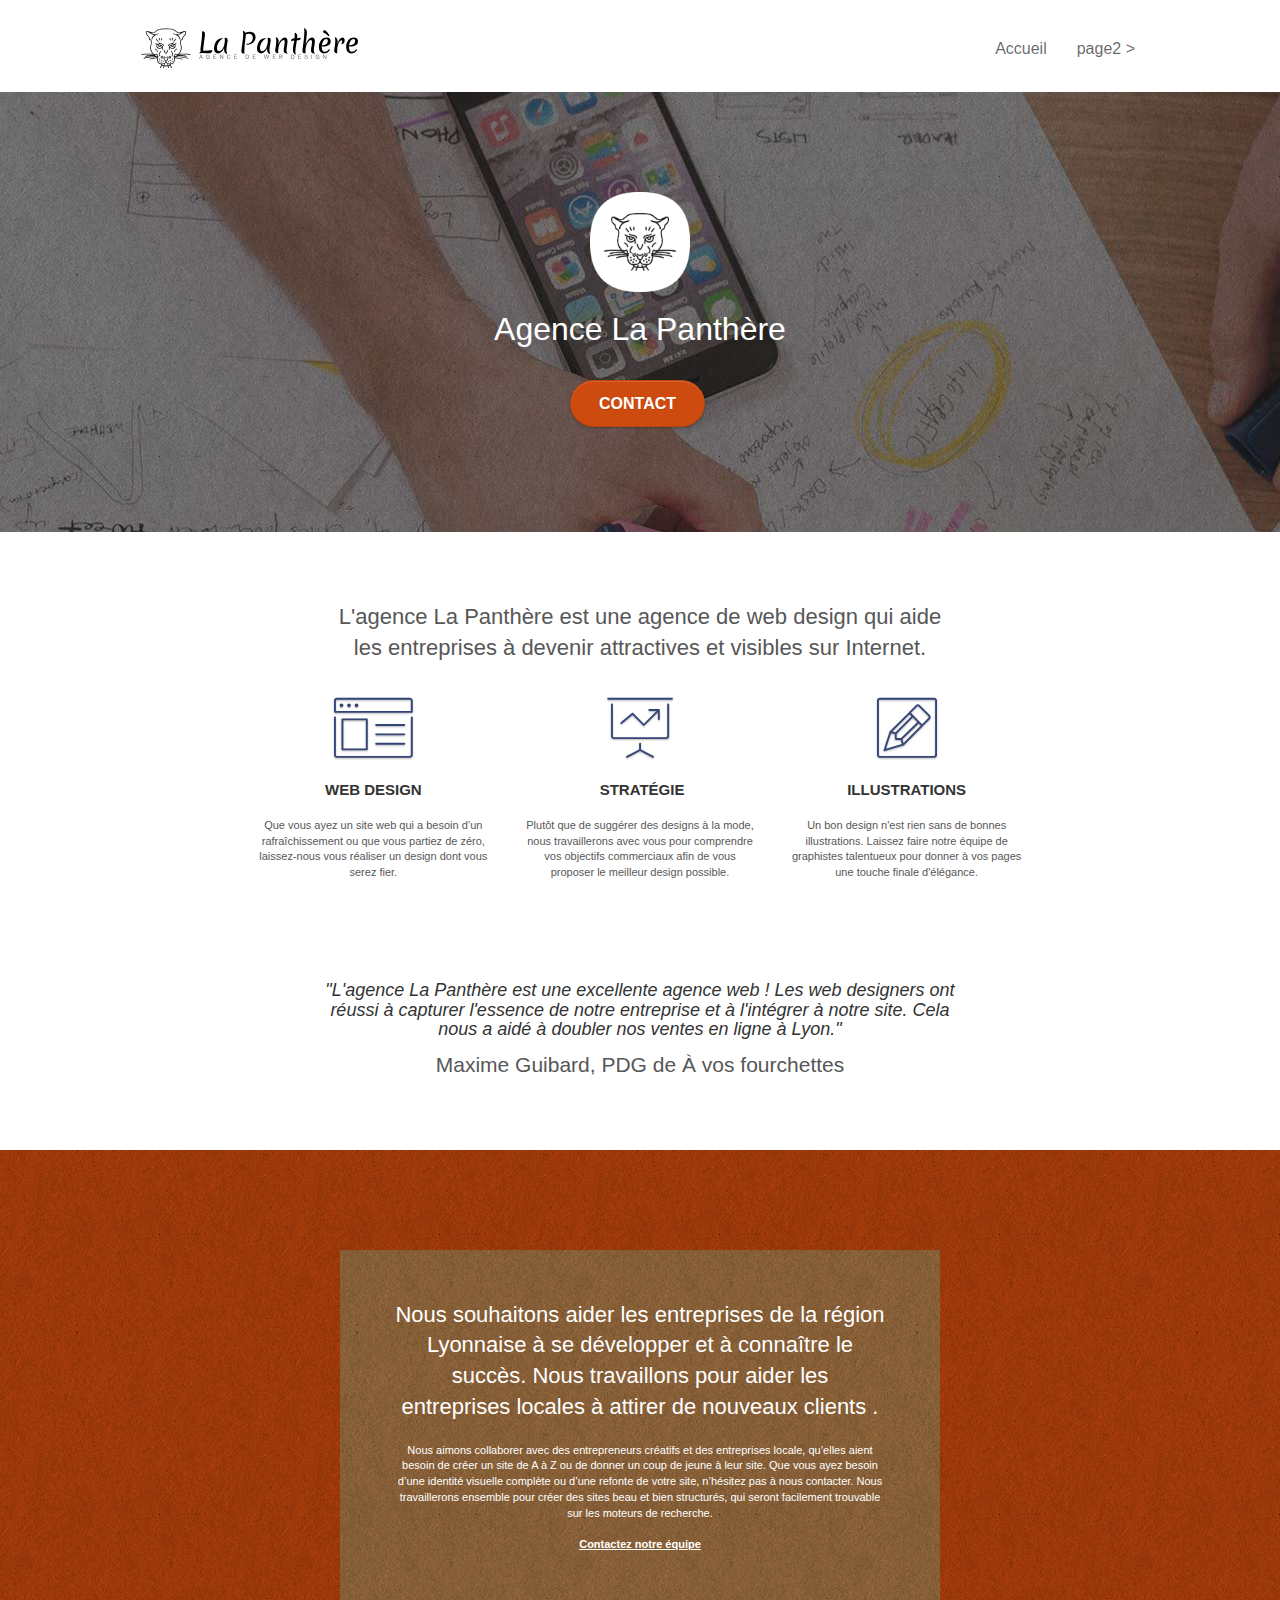
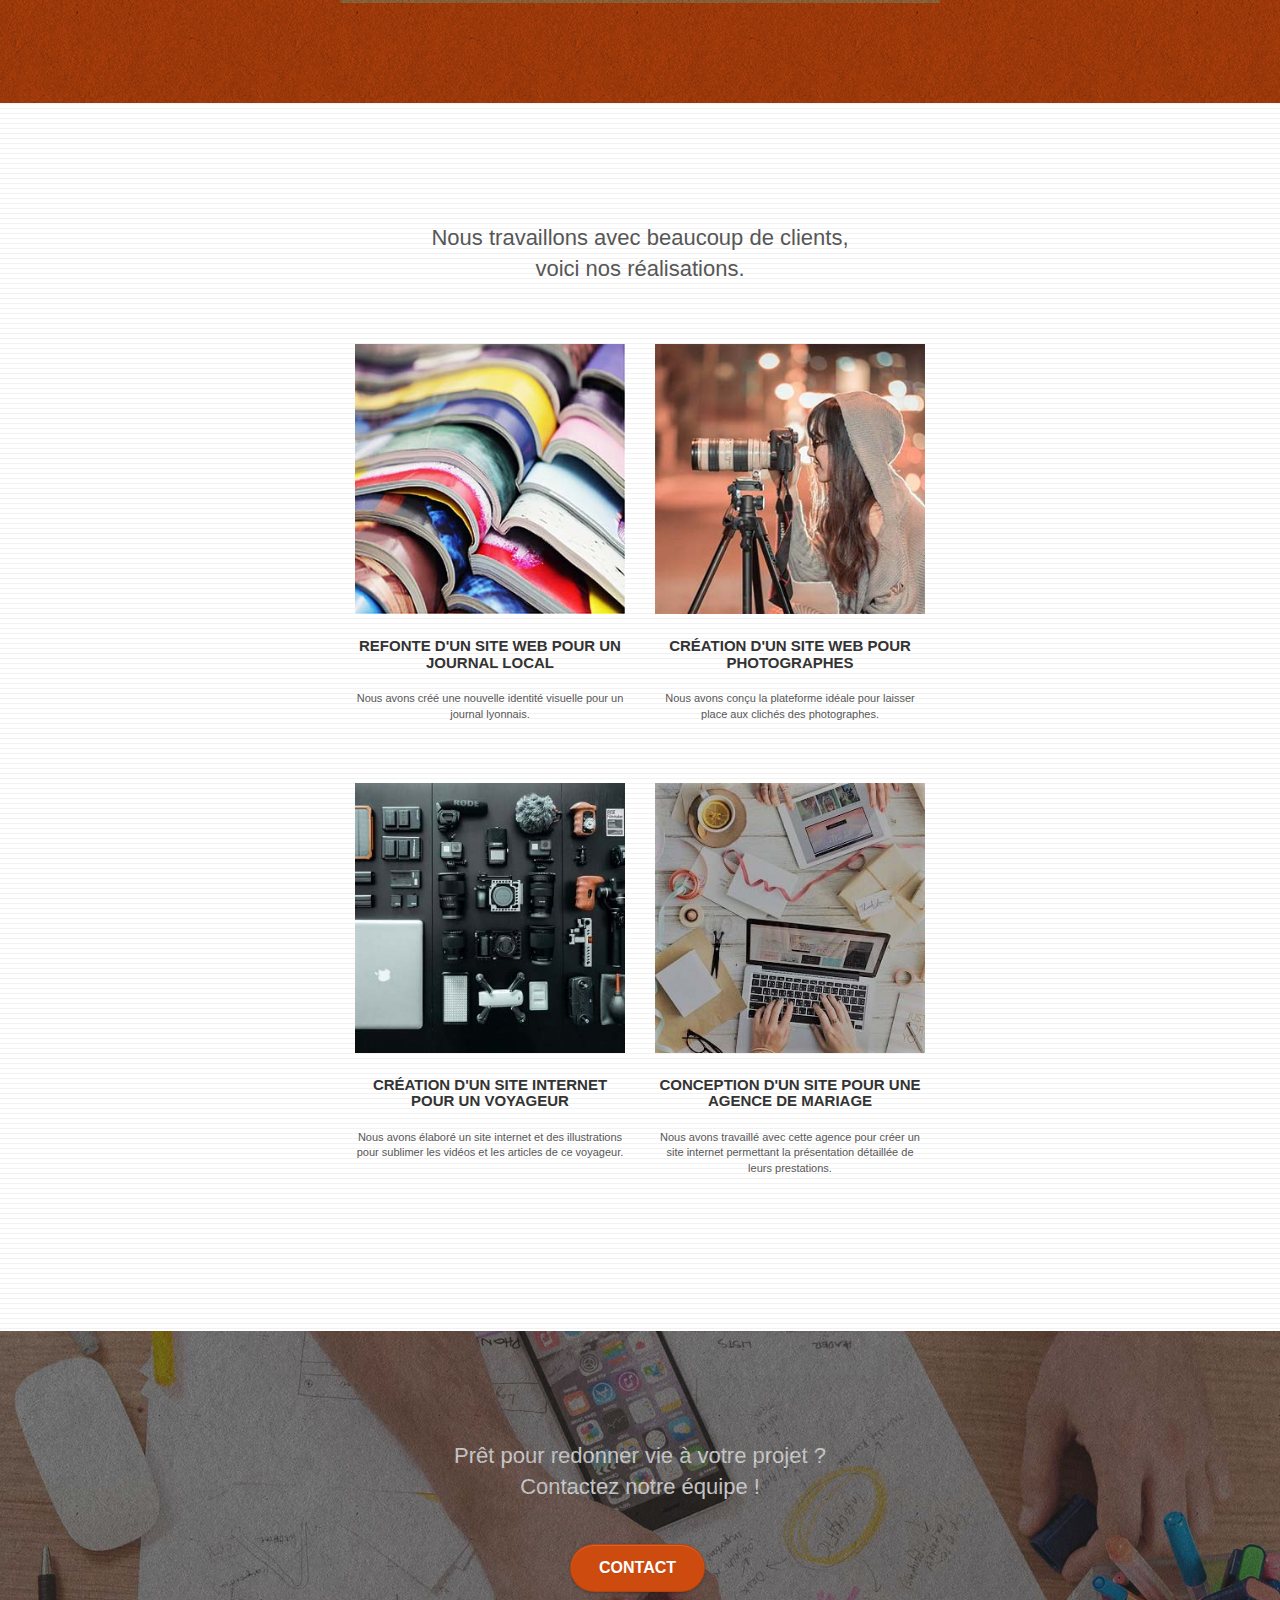
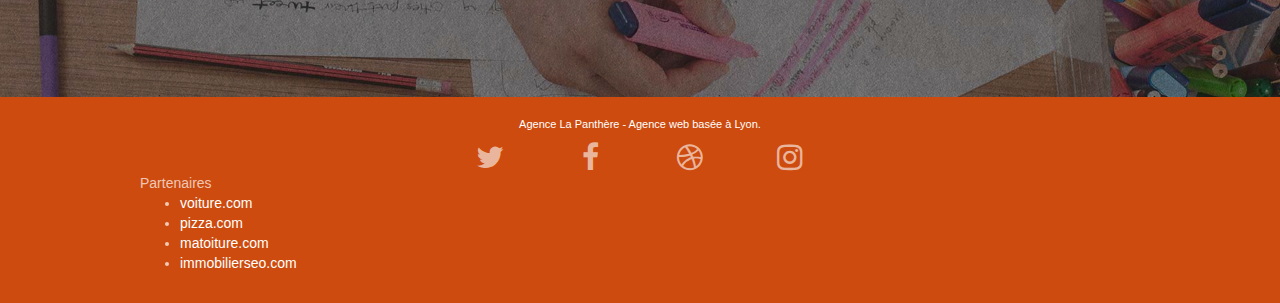
==== commit 118df891: "fixed major contrast issues" ====
--- a/index.html
+++ b/index.html
@@ -177,7 +177,7 @@
 			</div>
 			<div class="row tight-width-whitespace portfolio-row">
 				<article class="col-sm-6">
-					<a href="#" data-lightbox="img/3.jpg" data-gallery-id="gallery-1" data-caption="Création d'un site internet pour un voyageur" data-frame="snapshot-lb"><img src="img/3.bmp" class="img-responsive portfolio-thumb" alt="Image du matériel d'un voyageur écrivant un blog"/></a>
+					<a href="#" data-lightbox="img/3.jpg" data-gallery-id="gallery-1" data-caption="Création d'un site internet pour un voyageur" data-frame="snapshot-lb"><img src="img/3.jpg" class="img-responsive portfolio-thumb" alt="Image du matériel d'un voyageur écrivant un blog"/></a>
 					<h3 class="mg-md text-center">
 						Création d'un site internet pour un voyageur
 					</h3>
@@ -186,7 +186,7 @@
 					</p>
 				</article>
 				<article class="col-sm-6">
-					<a href="#" data-lightbox="img/4.jpg" data-gallery-id="gallery-1" data-caption="Conception d'un site pour une agence de mariage" data-frame="snapshot-lb"><img src="img/4.bmp" class="img-responsive portfolio-thumb" alt="Image de matériel bureautique d'une agence de mariage" /></a>
+					<a href="#" data-lightbox="img/4.jpg" data-gallery-id="gallery-1" data-caption="Conception d'un site pour une agence de mariage" data-frame="snapshot-lb"><img src="img/4.jpg" class="img-responsive portfolio-thumb" alt="Image de matériel bureautique d'une agence de mariage" /></a>
 					<h3 class="mg-md text-center">
 						Conception d'un site pour une agence de mariage
 					</h3>
--- a/style.css
+++ b/style.css
@@ -647,11 +647,19 @@
 h6,
 p,
 label,
-.btn,
-a {
+.btn {
     font-family: "helvetica";
     font-weight: 400;
     color: #575757!important;
+}
+
+a {
+    color: white;
+}
+
+a:hover {
+    text-decoration: underline;
+    color: white;
 }
 
 .container {
@@ -771,20 +779,20 @@
 }
 
 .bgc-atomic-tangerine {
-    background-color: #F3976C;
+    background-color: #CD4B0E;
 }
 
 .tc-white {
-    color: #F3976C!important;
+    color: #FFFFFF!important;
 }
 
 .btn-atomic-tangerine {
-    background: #F3976C;
+    background: #CD4B0E;
     color: #FFFFFF!important;
 }
 
 .btn-atomic-tangerine:hover {
-    background: #c27956!important;
+    background: #a13b0b!important;
     color: #FFFFFF!important;
 }
 
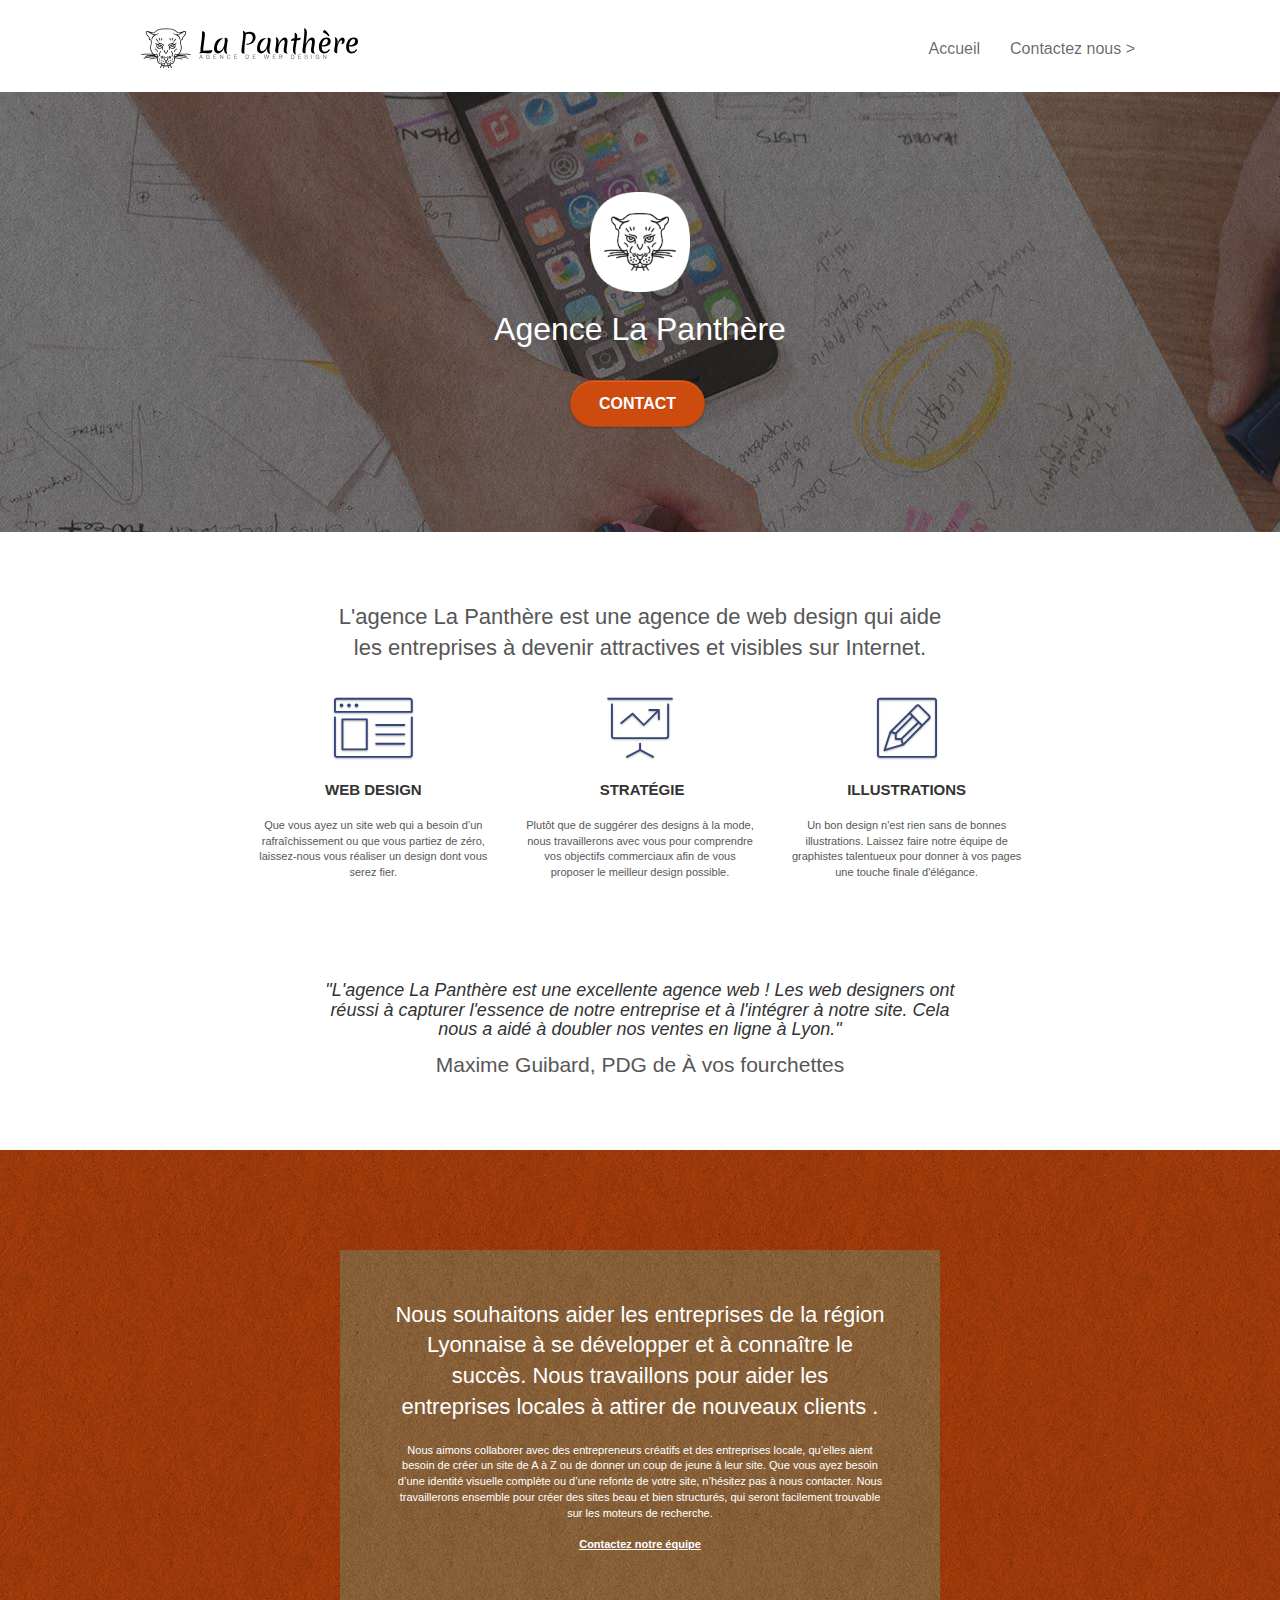
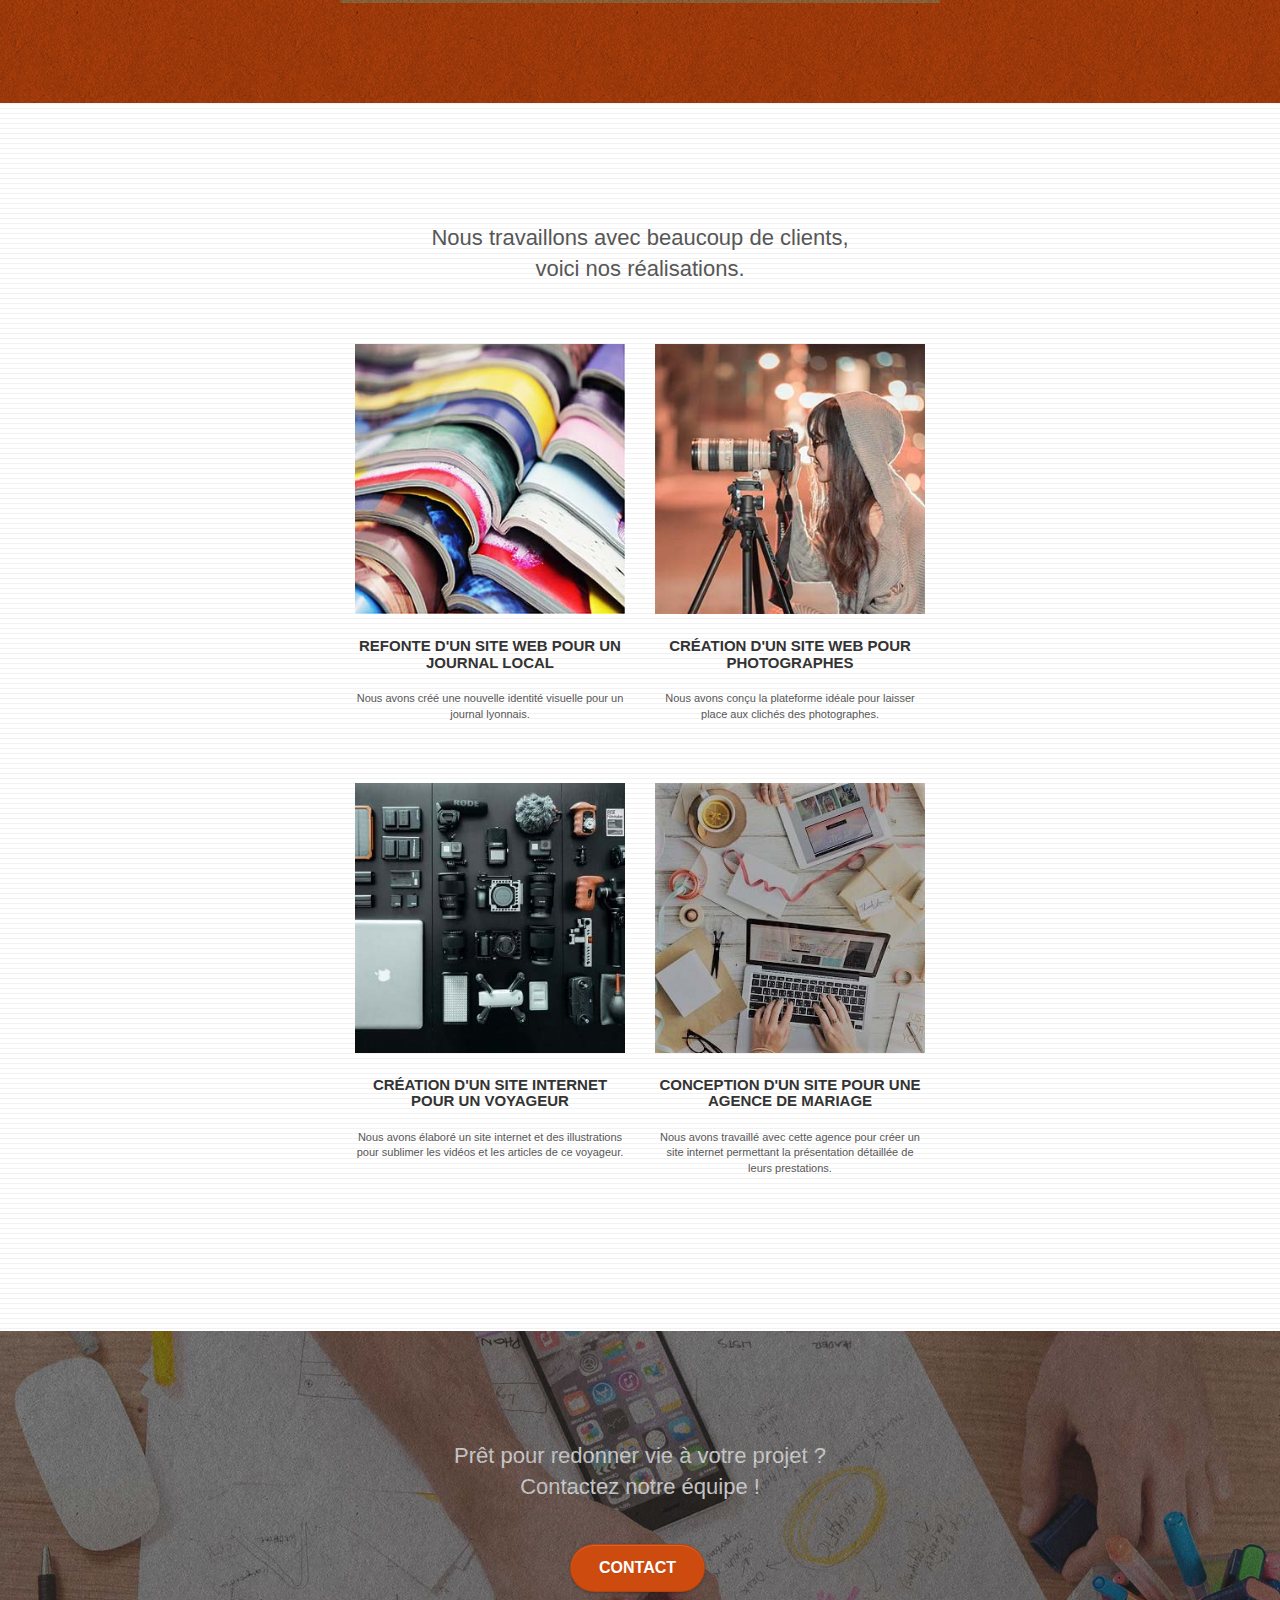
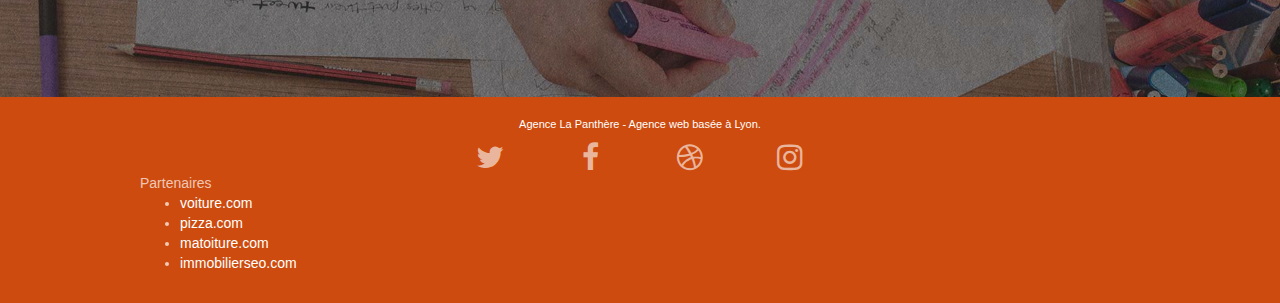
==== commit 8fefda20: "Added icon link titles, changed nav contact page title, backtracked jQuery update to avoid breaking " ====
--- a/index.html
+++ b/index.html
@@ -13,7 +13,7 @@
 	<link rel="stylesheet" type="text/css" href="./css/et-line.css">
 	
     
-	<script src="./js/jquery-3.6.1.min.js"></script>
+	<script src="./js/jquery-2.1.0.js"></script>
 	<script src="./js/bootstrap.min.js"></script>
 	<script src="./js/blocs.js"></script>
 	<script src="./js/jquery.touchSwipe.js" defer></script>
@@ -50,7 +50,7 @@
 						<li>
 						</li>
 						<li>
-							<a href="page2.html">page2 &gt;</a>
+							<a href="page2.html">Contactez nous &gt;</a>
 						</li>
 					</ul>
 				</div>
@@ -225,22 +225,22 @@
 					<div class="row row-no-gutters social">
 						<div class="col-sm-3">
 							<div class="text-center">
-								<a class="social" href="index.html"><span class="fa fa-twitter icon-md"></span></a>
-							</div>
-						</div>
-						<div class="col-sm-3">
-							<div class="text-center">
-								<a class="social" href="index.html"><span class="fa fa-facebook icon-md"></span></a>
-							</div>
-						</div>
-						<div class="col-sm-3">
-							<div class="text-center">
-								<a class="social" href="index.html"><span class="fa fa-dribbble icon-md"></span></a>
-							</div>
-						</div>
-						<div class="col-sm-3">
-							<div class="text-center">
-								<a class="social" href="index.html"><span class="fa fa-instagram icon-md"></span></a>
+								<a title="Twitter - Agence la Panthère" class="social" href="index.html"><span class="fa fa-twitter icon-md"></span></a>
+							</div>
+						</div>
+						<div class="col-sm-3">
+							<div class="text-center">
+								<a title="Facebook - Agence la Panthère" class="social" href="index.html"><span class="fa fa-facebook icon-md"></span></a>
+							</div>
+						</div>
+						<div class="col-sm-3">
+							<div class="text-center">
+								<a title="Dribble - Agence la Panthère" class="social" href="index.html"><span class="fa fa-dribbble icon-md"></span></a>
+							</div>
+						</div>
+						<div class="col-sm-3">
+							<div class="text-center">
+								<a title="Instagram - Agence la Panthère" class="social" href="index.html"><span class="fa fa-instagram icon-md"></span></a>
 							</div>
 						</div>
 					</div>
